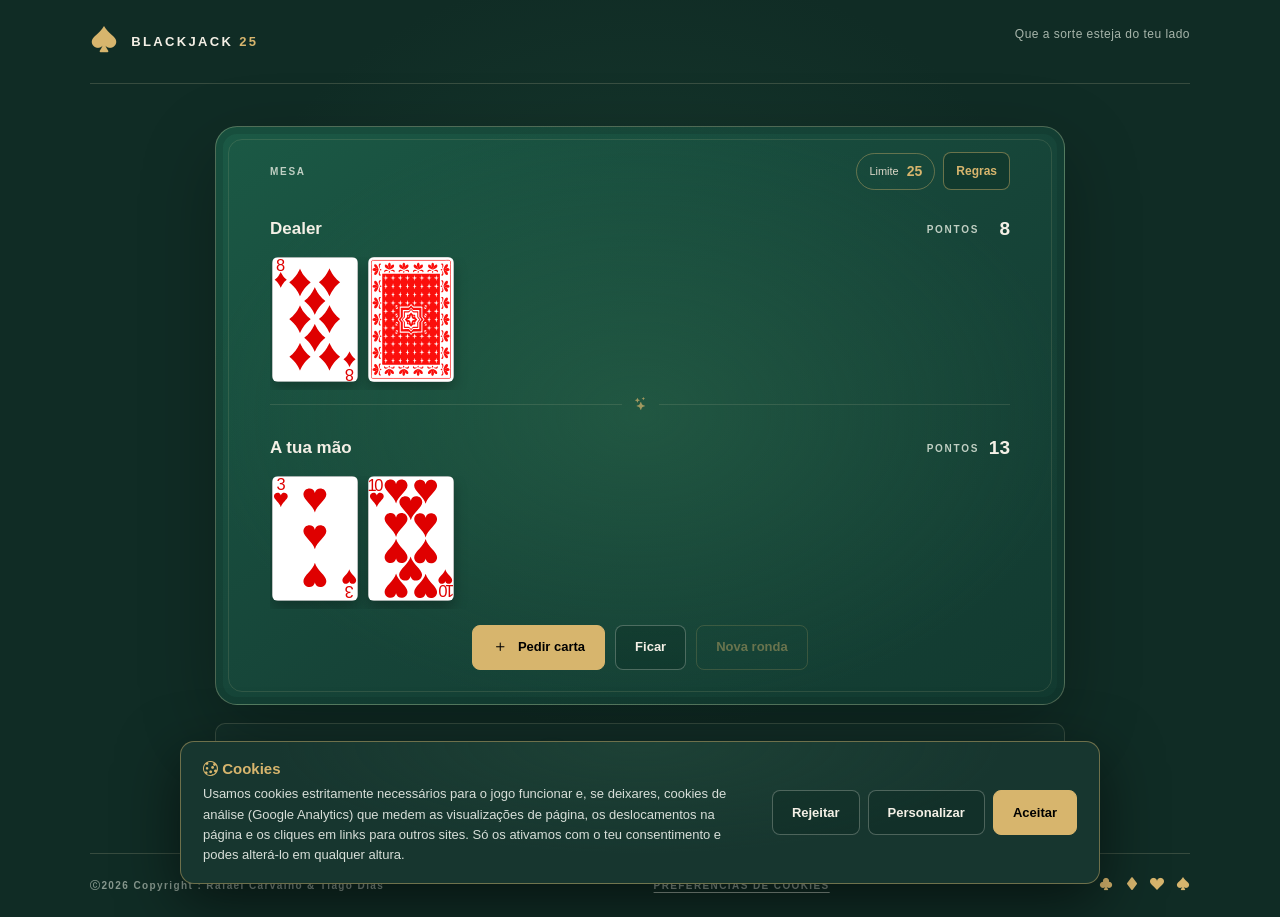
==== index.html @ df79b975 "Integrate Google Analytics tracking script Added Google Analytics tracking code to the header." ====
<!DOCTYPE html>
<html lang="pt-PT">

<head>
  <meta charset="UTF-8">
  <meta name="viewport" content="width=device-width, initial-scale=1.0">
  <meta http-equiv="X-UA-Compatible" content="ie=edge">
  <meta name="theme-color" content="#102c25">

  <link href="https://cdn.jsdelivr.net/npm/bootstrap@5.3.3/dist/css/bootstrap.min.css" rel="stylesheet"
    integrity="sha384-QWTKZyjpPEjISv5WaRU9OFeRpok6YctnYmDr5pNlyT2bRjXh0JMhjY6hW+ALEwIH" crossorigin="anonymous">

  <link rel="stylesheet" href="https://cdn.jsdelivr.net/npm/bootstrap-icons@1.11.3/font/bootstrap-icons.min.css">

  <link rel="stylesheet" href="css/blackjack_style.css">
  <title>Blackjack 25</title>
</head>

  <!-- Google tag (gtag.js) -->
<script async src="https://www.googletagmanager.com/gtag/js?id=G-L1VEZ0MMYW"></script>
<script>
  window.dataLayer = window.dataLayer || [];
  function gtag(){dataLayer.push(arguments);}
  gtag('js', new Date());

  gtag('config', 'G-L1VEZ0MMYW');
</script>

<body>
  <!-- Header section containing the game title -->
  <header class="site-header">
    <a class="brand" href="#" aria-label="Blackjack 25, início">
      <span class="brand-mark" aria-hidden="true"><i class="bi bi-suit-spade-fill"></i></span>
      <span>BLACKJACK <strong>25</strong></span>
    </a>
    <p class="header-note">Que a sorte esteja do teu lado</p> 
  </header>

  <main class="page-shell">
    <section class="game-table" id="game" aria-label="Mesa de jogo">
      <div class="table-heading">
        <span class="table-kicker">MESA</span>
        <div class="table-tools">
          <span class="rule-chip">Limite <strong>25</strong></span>
          <button class="rules-trigger" id="rules-button" type="button" data-bs-toggle="modal"
            data-bs-target="#rules-dialog">
            Regras
          </button>
        </div>
      </div>

      <section class="hand" aria-labelledby="dealer-heading">
        <div class="hand-heading">
          <div class="d-flex align-items-baseline gap-2">
            <h2 id="dealer-heading">Dealer</h2>
            <span class="result-tag" id="dealer-result"></span>
          </div>
          <span class="score"><span class="score-label">PONTOS</span><strong id="dealer-score">-</strong></span>
        </div>
        <div class="card-row" id="dealer" aria-label="Cartas do dealer"></div>
      </section>

      <div class="table-divider" aria-hidden="true"><span><i class="bi bi-stars"></i></span></div>

      <section class="hand player-hand" aria-labelledby="player-heading">
        <div class="hand-heading">
          <div class="d-flex align-items-baseline gap-2">
            <h2 id="player-heading">A tua mão</h2>
            <span class="result-tag" id="player-result"></span>
          </div>
          <span class="score"><span class="score-label">PONTOS</span><strong id="player-score">-</strong></span>
        </div>
        <div class="card-row" id="player" aria-label="As tuas cartas"></div>
      </section>

      <section class="controls" aria-label="Ações do jogo">
        <button class="btn button button-primary" id="card" type="button" onclick="playerNewCard()">
          <span aria-hidden="true"><i class="bi bi-plus"></i></span> Pedir carta
        </button>
        <button class="btn button button-secondary" id="stand" type="button" onclick="dealerFinish()">Ficar</button>
        <button class="btn button button-new" id="new_game" type="button" onclick="newGame()" disabled>Nova ronda</button>
      </section>
    </section>

    <section class="status-panel" aria-live="polite" aria-atomic="true">
      <span class="status-dot" aria-hidden="true"></span>
      <p id="game_status" class="game-status">A preparar a mesa...</p>
    </section>
    <p class="game-note">O dealer pára aos 21 pontos ou mais. Não ultrapasses os 25.</p>
  </main>


  <footer class="site-footer">
    <span><i class="bi bi-c-circle"></i>2026 Copyright : Rafael Carvalho & Tiago Dias</span>
    <button class="cookie-link" id="cookie-open-preferences" type="button">Preferências de cookies</button>
    <span aria-hidden="true"><i class="bi bi-suit-club-fill"></i> &nbsp; <i class="bi bi-suit-diamond-fill"></i>
       &nbsp; <i class="bi bi-suit-heart-fill"></i> &nbsp; <i class="bi bi-suit-spade-fill"></i></span>
  </footer>

  <div class="modal fade" id="rules-dialog" tabindex="-1" aria-labelledby="rules-title" aria-hidden="true">
    <div class="modal-dialog modal-dialog-centered modal-dialog-scrollable">
      <div class="modal-content rules-dialog">
        <div class="modal-header rules-header">
          <div>
            <span class="table-kicker">GUIA DO JOGO</span>
            <h2 id="rules-title">Regras do Blackjack 25</h2>
          </div>
          <button class="rules-close" type="button" aria-label="Fechar regras" data-bs-dismiss="modal"><i
              class="bi bi-x"></i></button>
        </div>
 
        <div class="modal-body">
          <section class="rules-section" aria-labelledby="card-values-title">
            <h3 id="card-values-title">Quanto vale cada carta</h3>
            <dl class="card-values">
              <div><dt>Ás</dt><dd>11 pontos; passa a valer 1 se a mão ultrapassar 25.</dd></div>
              <div><dt>2 a 10</dt><dd>O valor indicado na carta.</dd></div>
              <div><dt>Valete, Dama e Rei</dt><dd>10 pontos cada.</dd></div>
            </dl>
          </section>
 
          <section class="rules-section" aria-labelledby="how-to-play-title">
            <h3 id="how-to-play-title">Como jogar</h3>
            <ol class="rules-list">
              <li>Recebes duas cartas. O dealer também recebe duas, mas uma fica escondida durante a tua vez.</li>
              <li>Escolhe <strong>Pedir carta</strong> para receber mais uma ou <strong>Ficar</strong> para passar a
                vez ao dealer.</li>
              <li>O dealer revela a carta escondida e joga automaticamente até ter pelo menos 21 pontos ou igualar a
                tua pontuação.</li>
            </ol>
          </section>
 
          <section class="rules-section" aria-labelledby="winning-title">
            <h3 id="winning-title">Como se ganha</h3>
            <ul class="rules-list">
              <li>O objetivo é fazer mais pontos do que o dealer, sem ultrapassar 25.</li>
              <li>Se ultrapassares 25, perdes imediatamente. Se o dealer ultrapassar 25, ganhas.</li>
              <li>Se fizeres exatamente 25 pontos, ganhas imediatamente.</li>
              <li>Se o dealer fizer mais pontos do que tu, o dealer ganha. Se fizer os mesmos pontos, é empate.</li>
            </ul>
          </section>
 
          <p class="rules-note">Cada ronda usa um baralho baralhado de 52 cartas. Escolhe “Nova ronda” para começar de
            novo.</p>
        </div>
      </div>
    </div>
  </div>
 
  <!-- Cookie banner: shown until the visitor chooses. Analytics only loads after acceptance. -->
  <div class="cookie-banner" id="cookie-banner" role="dialog" aria-labelledby="cookie-title"
    aria-describedby="cookie-text" hidden>
    <div class="cookie-banner-body">
      <h2 id="cookie-title"><i class="bi bi-cookie" aria-hidden="true"></i> Cookies</h2>
      <p id="cookie-text">
        Usamos cookies estritamente necessários para o jogo funcionar e, se deixares, cookies de análise
        (Google Analytics) que medem as visualizações de página, os deslocamentos na página e os cliques em
        links para outros sites. Só os ativamos com o teu consentimento e podes alterá-lo em qualquer altura.
      </p>
    </div>
    <div class="cookie-actions">
      <button class="btn button button-secondary" id="cookie-reject" type="button">Rejeitar</button>
      <button class="btn button button-secondary" id="cookie-customize" type="button">Personalizar</button>
      <button class="btn button button-primary" id="cookie-accept" type="button">Aceitar</button>
    </div>
  </div>
 
  <!-- Cookie preferences (Bootstrap modal) -->
  <div class="modal fade" id="cookie-preferences" tabindex="-1" aria-labelledby="cookie-preferences-title"
    aria-hidden="true">
    <div class="modal-dialog modal-dialog-centered modal-dialog-scrollable">
      <div class="modal-content rules-dialog">
        <div class="modal-header rules-header">
          <div>
            <span class="table-kicker">PRIVACIDADE</span>
            <h2 id="cookie-preferences-title">Preferências de cookies</h2>
          </div>
          <button class="rules-close" type="button" aria-label="Fechar preferências" data-bs-dismiss="modal"><i
              class="bi bi-x"></i></button>
        </div>
 
        <div class="modal-body">
          <div class="cookie-option">
            <div>
              <h3 id="cookie-necessary-title">Estritamente necessários</h3>
              <p>Guardam a tua escolha sobre cookies e permitem que o jogo funcione. Não podem ser desativados e não
                recolhem dados pessoais.</p>
            </div>
            <div class="form-check form-switch">
              <input class="form-check-input" type="checkbox" role="switch" checked disabled
                aria-labelledby="cookie-necessary-title">
            </div>
          </div>
 
          <div class="cookie-option">
            <div>
              <h3 id="cookie-analytics-title">Análise (Google Analytics)</h3>
              <p>Medem de forma agregada como o site é utilizado, para o melhorarmos. Registam:</p>
              <ul class="cookie-list">
                <li><strong>Visualizações de página:</strong> sempre que uma página é carregada.</li>
                <li><strong>Deslocamentos:</strong> quando chegas à parte inferior de uma página.</li>
                <li><strong>Cliques de saída:</strong> quando clicas num link que leva para outro site.</li>
              </ul>
              <p>Cookies: <code>_ga</code> e <code>_ga_*</code> (até 2 anos). Os dados são tratados pela Google.</p>
            </div>
            <div class="form-check form-switch">
              <input class="form-check-input" type="checkbox" role="switch" id="cookie-analytics"
                aria-labelledby="cookie-analytics-title">
            </div>
          </div>
 
          <div class="cookie-modal-actions">
            <button class="btn button button-secondary" id="cookie-save" type="button">Guardar escolha</button>
            <button class="btn button button-primary" id="cookie-accept-all" type="button">Aceitar todos</button>
          </div>
 
          <p class="rules-note">Podes mudar a tua escolha em qualquer altura em “Preferências de cookies”, no fim da
            página.</p>
        </div>
      </div>
    </div>
  </div>

  <script src="https://cdn.jsdelivr.net/npm/bootstrap@5.3.3/dist/js/bootstrap.bundle.min.js"
    integrity="sha384-YvpcrYf0tY3lHB60NNkmXc5s9fDVZLESaAA55NDzOxhy9GkcIdslK1eN7N6jIeHz"
    crossorigin="anonymous"></script>

  <script src="js/blackjack_object.js"></script>
  <script src="js/blackjack_manager.js"></script>
  <script src="js/cookie_consent.js"></script>
  <script>
    window.addEventListener('DOMContentLoaded', newGame);
  </script>
</body>
</html>
---- css/blackjack_style.css ----
:root {
  color-scheme: dark;
  --ink: #f4f0e6;
  --muted: #a7b5ab;
  --felt: #164438;
  --felt-deep: #102c25;
  --gold: #d7b56d;
  --line: rgb(234 222 185 / 18%);
  --panel: #17362f;
}

* {
  box-sizing: border-box;
}

body {
  min-width: 320px;
  min-height: 100vh;
  margin: 0;
  color: var(--ink);
  background:
    radial-gradient(ellipse at 50% 38%, rgb(43 91 69 / 30%), transparent 48%),
    var(--felt-deep);
  font-family: "Segoe UI", Arial, sans-serif;
}

button {
  font: inherit;
}

.site-header,
.site-footer {
  display: flex;
  align-items: center;
  justify-content: space-between;
  width: min(100% - 48px, 1100px);
  margin: 0 auto;
}

.site-header {
  min-height: 84px;
  border-bottom: 1px solid var(--line);
}

.brand {
  display: inline-flex;
  align-items: center;
  gap: 11px;
  color: var(--ink);
  font-size: 13px;
  font-weight: 700;
  letter-spacing: .18em;
  text-decoration: none;
}

.brand strong {
  color: var(--gold);
}

.brand-mark {
  color: var(--gold);
  font-size: 28px;
}

.header-note,
.game-note {
  color: var(--muted);
  font-size: 12px;
  letter-spacing: .04em;
}

.page-shell {
  width: min(100% - 32px, 850px);
  margin: 42px auto 36px;
}

.game-table {
  position: relative;
  overflow: hidden;
  padding: 25px clamp(20px, 5vw, 54px) 34px;
  border: 1px solid rgb(228 214 169 / 28%);
  border-radius: 22px;
  background:
    radial-gradient(ellipse at center, rgb(44 105 75 / 48%), transparent 73%),
    linear-gradient(145deg, #1b5945, var(--felt) 54%, #123a30);
  box-shadow: 0 25px 75px rgb(0 0 0 / 28%), inset 0 0 0 7px rgb(9 34 28 / 17%);
}

.game-table::before {
  position: absolute;
  inset: 12px;
  border: 1px solid rgb(229 211 160 / 13%);
  border-radius: 14px;
  content: "";
  pointer-events: none;
}

.table-heading,
.hand-heading,
.controls,
.score {
  display: flex;
  align-items: center;
}

.table-heading {
  position: relative;
  justify-content: space-between;
  margin-bottom: 25px;
}

.table-tools {
  display: flex;
  align-items: center;
  gap: 8px;
}

.rules-trigger,
.rules-close {
  display: inline-flex;
  min-height: 38px;
  align-items: center;
  justify-content: center;
  border: 1px solid rgb(215 181 109 / 45%);
  border-radius: 8px;
  color: var(--gold);
  background: rgb(7 34 26 / 30%);
  cursor: pointer;
  font: inherit;
  font-size: 12px;
  font-weight: 650;
  transition: background-color 150ms ease, border-color 150ms ease;
}

.rules-trigger {
  padding: 0 12px;
}

.rules-trigger:hover,
.rules-close:hover {
  border-color: var(--gold);
  background: rgb(7 34 26 / 65%);
}

.rules-trigger:focus-visible,
.rules-close:focus-visible {
  outline: 3px solid #f2d895;
  outline-offset: 3px;
}

.modal {
  --bs-modal-width: 540px;
}

.modal-backdrop {
  --bs-backdrop-bg: rgb(3 13 10);
  --bs-backdrop-opacity: .76;
}

.modal-content.rules-dialog {
  border: 1px solid rgb(215 181 109 / 45%);
  border-radius: 16px;
  color: var(--ink);
  background:
    radial-gradient(ellipse at 50% 0, rgb(43 91 69 / 30%), transparent 56%),
    #17362f;
  box-shadow: 0 24px 80px rgb(0 0 0 / 55%);
}

.rules-dialog .rules-header {
  align-items: flex-start;
  justify-content: space-between;
  gap: 16px;
  padding: clamp(20px, 5vw, 30px) clamp(20px, 5vw, 30px) 17px;
  border-bottom: 1px solid var(--line);
}
 
.rules-dialog .modal-body {
  padding: 0 clamp(20px, 5vw, 30px) clamp(20px, 5vw, 30px);
}

.rules-header h2 {
  margin: 8px 0 0;
  font-size: clamp(20px, 5vw, 25px);
}

.rules-close {
  width: 40px;
  height: 40px;
  flex: 0 0 40px;
  padding: 0;
  font-size: 27px;
  line-height: 1;
}

.rules-section {
  margin-top: 21px;
}

.rules-section h3 {
  margin: 0 0 10px;
  color: var(--gold);
  font-size: 14px;
}

.card-values {
  display: grid;
  gap: 8px;
  margin: 0;
}

.card-values div {
  display: grid;
  grid-template-columns: minmax(105px, .75fr) 1.7fr;
  gap: 12px;
  padding: 10px 12px;
  border: 1px solid var(--line);
  border-radius: 8px;
  background: rgb(7 34 26 / 25%);
}

.card-values dt {
  font-weight: 650;
}

.card-values dd {
  margin: 0;
  color: #c4d0c8;
  font-size: 13px;
  line-height: 1.5;
}

.rules-list {
  display: grid;
  gap: 8px;
  margin: 0;
  padding-left: 22px;
  color: #d7ded8;
  font-size: 13px;
  line-height: 1.55;
}

.rules-list strong {
  color: var(--ink);
}

.rules-note {
  margin: 20px 0 0;
  padding-top: 14px;
  border-top: 1px solid var(--line);
  color: var(--muted);
  font-size: 12px;
  line-height: 1.5;
}

.table-kicker,
.score-label {
  color: #c0cfc3;
  font-size: 10px;
  font-weight: 700;
  letter-spacing: .17em;
}

.rule-chip {
  display: inline-flex;
  align-items: center;
  gap: 8px;
  padding: 7px 12px;
  border: 1px solid rgb(215 181 109 / 40%);
  border-radius: 99px;
  color: #ded9c9;
  font-size: 11px;
}

.rule-chip strong {
  color: var(--gold);
  font-size: 14px;
}

.hand {
  position: relative;
  min-height: 174px;
}

.hand-heading {
  justify-content: space-between;
  margin-bottom: 13px;
}

.hand h2 {
  margin: 0;
  font-size: 17px;
  font-weight: 600;
}

.result-tag {
  line-height: 1.2;
  font-size: 11px;
  font-weight: 700;
  letter-spacing: .12em;
  text-transform: uppercase;
}
 
.result-tag:empty {
  display: none;
}

.score {
  gap: 9px;
  min-width: 90px;
  justify-content: flex-end;
  color: var(--gold);
}

.score strong {
  min-width: 22px;
  color: var(--ink);
  font-size: 19px;
  font-weight: 650;
  text-align: right;
}

.card-row {
  display: flex;
  min-height: 112px;
  flex-wrap: wrap;
  align-items: flex-start;
  gap: 10px;
  overflow-x: auto;
  padding: 0 2px 8px;
}

.playing-card {
  display: block;
  flex: 0 0 auto;
  width: clamp(65px, 10vw, 86px);
  height: auto;
  border-radius: 6px;
  box-shadow: 0 7px 14px rgb(0 0 0 / 26%);
  animation: deal-in 480ms cubic-bezier(.2, .75, .3, .1) both;
}

.card-flip {
  position: relative;
  perspective: 700px;;
}

.card-inner {
  position: relative;
  width: 100%;
  transform-style: preserve-3d;
  transition: transform 600ms cubic-bezier(.3, .6, .3, 1);
}
 
.card-flip.is-flipped .card-inner {
  transform: rotateY(180deg);
}
 
.card-face {
  display: block;
  width: 100%;
  height: auto;
  border-radius: 6px;
  backface-visibility: hidden;
  -webkit-backface-visibility: hidden;
}
 
.card-front {
  position: absolute;
  inset: 0;
  transform: rotateY(180deg);
}

.table-divider {
  display: flex;
  align-items: center;
  gap: 12px;
  margin: 5px 0 20px;
  color: var(--gold);
  opacity: .7;
}

.table-divider::before,
.table-divider::after {
  height: 1px;
  flex: 1;
  background: var(--line);
  content: "";
}

.table-divider span {
  font-size: 13px;
}

.player-hand {
  min-height: 167px;
}

.controls {
  position: relative;
  flex-wrap: wrap;
  justify-content: center;
  gap: 10px;
  margin-top: 16px;
}

.button {
  --bs-btn-padding-x: 19px;
  --bs-btn-padding-y: 0;
  --bs-btn-font-size: 13px;
  --bs-btn-font-weight: 650;
  --bs-btn-border-radius: 8px;
  --bs-btn-disabled-opacity: .43;
  min-height: 45px;
  transition: transform 150ms ease, background-color 150ms ease, border-color 150ms ease;
}

.button:not(:disabled):hover {
  transform: translateY(-2px);
}

.button:focus-visible {
  outline: 3px solid #f2d895;
  outline-offset: 3px;
}

.button-primary {
  --bs-btn-color: black;
  --bs-btn-bg: var(--gold);
  --bs-btn-border-color: var(--gold);
  --bs-btn-hover-color: black;
  --bs-btn-hover-bg: var(--gold);
  --bs-btn-hover-border-color: var(--gold);
  --bs-btn-active-color: black;
  --bs-btn-active-bg: var(--gold);
  --bs-btn-active-border-color: var(--gold);
  --bs-btn-disabled-color: black;
  --bs-btn-disabled-bg: var(--gold);
  --bs-btn-disabled-border-color: var(--gold);
}

.button-primary span {
  margin-right: 5px;
  font-size: 17px;
  vertical-align: -1px;
}

.button-secondary {
  --bs-btn-color: var(--ink);
  --bs-btn-bg: rgb(7 34 26 / 25%);
  --bs-btn-border-color: rgb(235 240 230 / 27%);
  --bs-btn-hover-color: var(--ink);
  --bs-btn-hover-bg: rgb(7 34 26 / 45%);
  --bs-btn-hover-border-color: rgb(235 240 230 / 65%);
  --bs-btn-active-color: var(--ink);
  --bs-btn-active-bg: rgb(7 34 26 / 45%);
  --bs-btn-active-border-color: rgb(235 240 230 / 65%);
  --bs-btn-disabled-color: var(--ink);
  --bs-btn-disabled-bg: rgb(7 34 26 / 25%);
  --bs-btn-disabled-border-color: rgb(235 240 230 / 27%);
}

.button-new {
  --bs-btn-color: var(--gold);
  --bs-btn-bg: transparent;
  --bs-btn-border-color: rgb(215 181 109 / 45%);
  --bs-btn-hover-color: var(--gold);
  --bs-btn-hover-bg: rgb(215 181 109 / 12%);
  --bs-btn-hover-border-color: var(--gold);
  --bs-btn-active-color: var(--gold);
  --bs-btn-active-bg: rgb(215 181 109 / 12%);
  --bs-btn-active-border-color: var(--gold);
  --bs-btn-disabled-color: var(--gold);
  --bs-btn-disabled-bg: transparent;
  --bs-btn-disabled-border-color: rgb(215 181 109 / 45%);
}

.status-panel {
  display: flex;
  min-height: 62px;
  align-items: center;
  justify-content: center;
  gap: 11px;
  margin-top: 18px;
  padding: 13px 18px;
  border: 1px solid var(--line);
  border-radius: 10px;
  background: rgb(23 54 47 / 65%);
}

.status-dot {
  width: 8px;
  height: 8px;
  flex: 0 0 8px;
  border-radius: 50%;
  background: var(--gold);
  box-shadow: 0 0 12px rgb(215 181 109 / 55%);
}

.game-status {
  margin: 0;
  color: #e8e6dc;
  font-size: 13px;
  text-align: center;
}

.result-win {
  color: #a8e0b3;
}

.result-loss {
  color: #f0a19a;
}

.result-draw {
  color: #f0d895;
}

.game-note {
  margin: 14px 0 0;
  text-align: center;
}

.site-footer {
  min-height: 64px;
  border-top: 1px solid var(--line);
  color: #87988e;
  font-size: 10px;
  font-weight: 700;
  letter-spacing: .14em;
}

.site-footer span:last-child {
  color: var(--gold);
  font-size: 14px;
  letter-spacing: normal;
}

.cookie-banner {
  position: fixed;
  right: 16px;
  bottom: 16px;
  left: 16px;
  z-index: 1050;
  display: flex;
  max-width: 920px;
  align-items: center;
  justify-content: space-between;
  gap: 20px;
  margin: 0 auto;
  padding: 18px 22px;
  border: 1px solid rgb(215 181 109 / 45%);
  border-radius: 14px;
  color: var(--ink);
  background:
    radial-gradient(ellipse at 50% 0, rgb(43 91 69 / 30%), transparent 56%),
    #17362f;
  box-shadow: 0 18px 60px rgb(0 0 0 / 55%);
  animation: cookie-in 320ms ease-out both;
}
 
.cookie-banner[hidden] {
  display: none;
}

.cookie-content {
  flex: 1;
}
 
.cookie-content h2 {
  display: flex;
  align-items: center;
  gap: 8px;
  margin: 0 0 6px;
  color: var(--gold);
  font-size: 14px;
  font-weight: 650;
}
 
.cookie-content p {
  margin: 0;
  color: #d7ded8;
  font-size: 12px;
  line-height: 1.55;
}
 
.cookie-actions {
  flex: 0 0 auto;
}

@media (max-width: 560px) {
  .cookie-banner {
    right: 10px;
    bottom: 10px;
    left: 10px;
    flex-direction: column;
    align-items: stretch;
    gap: 12px;
    padding: 14px;
  }
}
 
/* Cookie banner (fixed at the bottom, does not block the game) */
.cookie-banner {
  position: fixed;
  right: 16px;
  bottom: 16px;
  left: 16px;
  z-index: 1050;
  display: flex;
  max-width: 920px;
  align-items: center;
  justify-content: space-between;
  gap: 20px;
  margin: 0 auto;
  padding: 18px 22px;
  border: 1px solid rgb(215 181 109 / 45%);
  border-radius: 14px;
  color: var(--ink);
  background:
    radial-gradient(ellipse at 50% 0, rgb(43 91 69 / 30%), transparent 56%),
    #17362f;
  box-shadow: 0 18px 60px rgb(0 0 0 / 55%);
  animation: cookie-in 320ms ease-out both;
}
 
.cookie-banner[hidden] {
  display: none;
}
 
.cookie-banner h2 {
  margin: 0 0 6px;
  color: var(--gold);
  font-size: 15px;
  font-weight: 650;
}
 
.cookie-banner p {
  margin: 0;
  color: #d7ded8;
  font-size: 13px;
  line-height: 1.55;
}
 
.cookie-actions,
.cookie-modal-actions {
  display: flex;
  flex: 0 0 auto;
  gap: 8px;
}
 
.cookie-modal-actions {
  justify-content: flex-end;
  margin-top: 22px;
}
 
.cookie-option {
  display: flex;
  align-items: flex-start;
  justify-content: space-between;
  gap: 18px;
  margin-top: 18px;
  padding: 14px 16px;
  border: 1px solid var(--line);
  border-radius: 10px;
  background: rgb(7 34 26 / 25%);
}
 
.cookie-option h3 {
  margin: 0 0 6px;
  color: var(--gold);
  font-size: 14px;
}
 
.cookie-option p {
  margin: 0;
  color: #c4d0c8;
  font-size: 13px;
  line-height: 1.5;
}
 
.cookie-list {
  display: grid;
  gap: 4px;
  margin: 8px 0;
  padding-left: 20px;
  color: #c4d0c8;
  font-size: 13px;
  line-height: 1.5;
}
 
.cookie-list strong {
  color: var(--ink);
}
 
.cookie-option code {
  color: var(--ink);
  font-size: 12px;
}
 
.cookie-option .form-check-input {
  width: 2.6em;
  height: 1.4em;
  margin: 0;
  cursor: pointer;
}
 
.cookie-option .form-check-input:checked {
  border-color: var(--gold);
  background-color: var(--gold);
}
 
.cookie-option .form-check-input:disabled {
  cursor: not-allowed;
}
 
.cookie-option .form-check-input:focus {
  border-color: var(--gold);
  box-shadow: 0 0 0 .2rem rgb(215 181 109 / 30%);
}
 
.cookie-link {
  padding: 0;
  border: 0;
  color: #87988e;
  background: none;
  cursor: pointer;
  font-size: 10px;
  font-weight: 700;
  letter-spacing: .14em;
  text-decoration: underline;
  text-underline-offset: 3px;
  text-transform: uppercase;
}
 
.cookie-link:hover,
.cookie-link:focus-visible {
  color: var(--gold);
}
 
@keyframes cookie-in {
  from {
    opacity: 0;
    transform: translateY(24px);
  }
 
  to {
    opacity: 1;
    transform: translateY(0);
  }
}

@keyframes deal-in {
  from {
    opacity: 0;
    transform: translateY(-190px) rotate(-8deg) scale(.92);
  }

  35% {
    opacity: 1;
  }

  to {
    opacity: 1;
    transform: translateY(0) rotate(0) scale(1);
  }
}

@media (max-width: 560px) {
  body {
    padding-right: env(safe-area-inset-right);
    padding-left: env(safe-area-inset-left);
  }

  .site-header,
  .site-footer {
    width: calc(100% - 24px);
  }

  .site-header {
    gap: 8px;
    min-height: 68px;
  }

  .brand {
    gap: 7px;
    font-size: 11px;
    letter-spacing: .12em;
  }

  .brand-mark {
    font-size: 24px;
  }

  .header-note {
    margin: 0;
    font-size: 10px;
    text-align: right;
  }

  .page-shell {
    width: calc(100% - 20px);
    margin: 18px auto 24px;
  }

  .game-table {
    padding: 19px 14px 22px;
    border-radius: 16px;
  }

  .game-table::before {
    inset: 8px;
  }

  .hand {
    min-height: 136px;
  }

  .player-hand {
    min-height: 130px;
  }

  .card-row {
    gap: 7px;
    min-height: 92px;
    padding: 0 2px 8px;
  }

  .playing-card {
    width: clamp(52px, 16vw, 72px);
  }

  .controls {
    display: grid;
    grid-template-columns: 1fr 1fr;
    gap: 8px;
    margin-top: 10px;
  }

  .button {
    --bs-btn-padding-x: 8px;
    min-height: 48px;
  }

  .button-new {
    grid-column: 1 / -1;
  }

  .site-footer {
    flex-wrap: wrap;
    justify-content: center;
    gap: 6px 16px;
    padding: 10px 0;
  }
 
  .cookie-banner {
    right: 10px;
    bottom: 10px;
    left: 10px;
    flex-direction: column;
    align-items: stretch;
    gap: 14px;
    padding: 16px;
  }
 
  .cookie-actions {
    display: grid;
    grid-template-columns: 1fr 1fr;
  }
 
  /* "Rejeitar" and "Aceitar" side by side with the same weight; "Personalizar" below */
  .cookie-actions #cookie-customize {
    grid-column: 1 / -1;
    order: 1;
  }
 
  .cookie-modal-actions {
    flex-direction: column-reverse;
  }
 
  .cookie-option {
    padding: 12px;
  }

  .status-panel {
    min-height: 58px;
    gap: 9px;
    padding: 11px 13px;
  }

  .game-status {
    font-size: 12px;
    line-height: 1.45;
  }

  .game-note {
    padding: 0 8px;
    font-size: 11px;
    line-height: 1.5;
  }
}

@media (max-width: 380px) {
  .table-tools {
    gap: 6px;
  }

  .rules-trigger {
    min-height: 36px;
    padding: 0 9px;
  }

  .header-note {
    max-width: 92px;
    font-size: 9px;
    line-height: 1.35;
  }

  .game-table {
    padding-right: 11px;
    padding-left: 11px;
  }

  .hand h2 {
    font-size: 15px;
  }

  .score {
    gap: 6px;
    min-width: 82px;
  }

  .score-label {
    font-size: 9px;
  }

  .card-values div {
    grid-template-columns: 1fr;
    gap: 3px;
  }
}

@media (max-height: 500px) and (orientation: landscape) {
  .site-header {
    min-height: 52px;
  }

  .page-shell {
    margin-top: 12px;
    margin-bottom: 16px;
  }

  .game-table {
    padding-top: 14px;
    padding-bottom: 16px;
  }

  .table-heading {
    margin-bottom: 12px;
  }

  .hand,
  .player-hand {
    min-height: 104px;
  }

  .card-row {
    min-height: 78px;
  }

  .playing-card {
    width: 54px;
  }

  .table-divider {
    margin: 0 0 10px;
  }

  .controls {
    margin-top: 4px;
  }

  .site-footer {
    min-height: 46px;
  }
}

@media (prefers-reduced-motion: reduce) {
  *,
  *::before,
  *::after {
    animation-duration: .01ms !important;
    animation-iteration-count: 1 !important;
    scroll-behavior: auto !important;
    transition-duration: .01ms !important;
  }
}
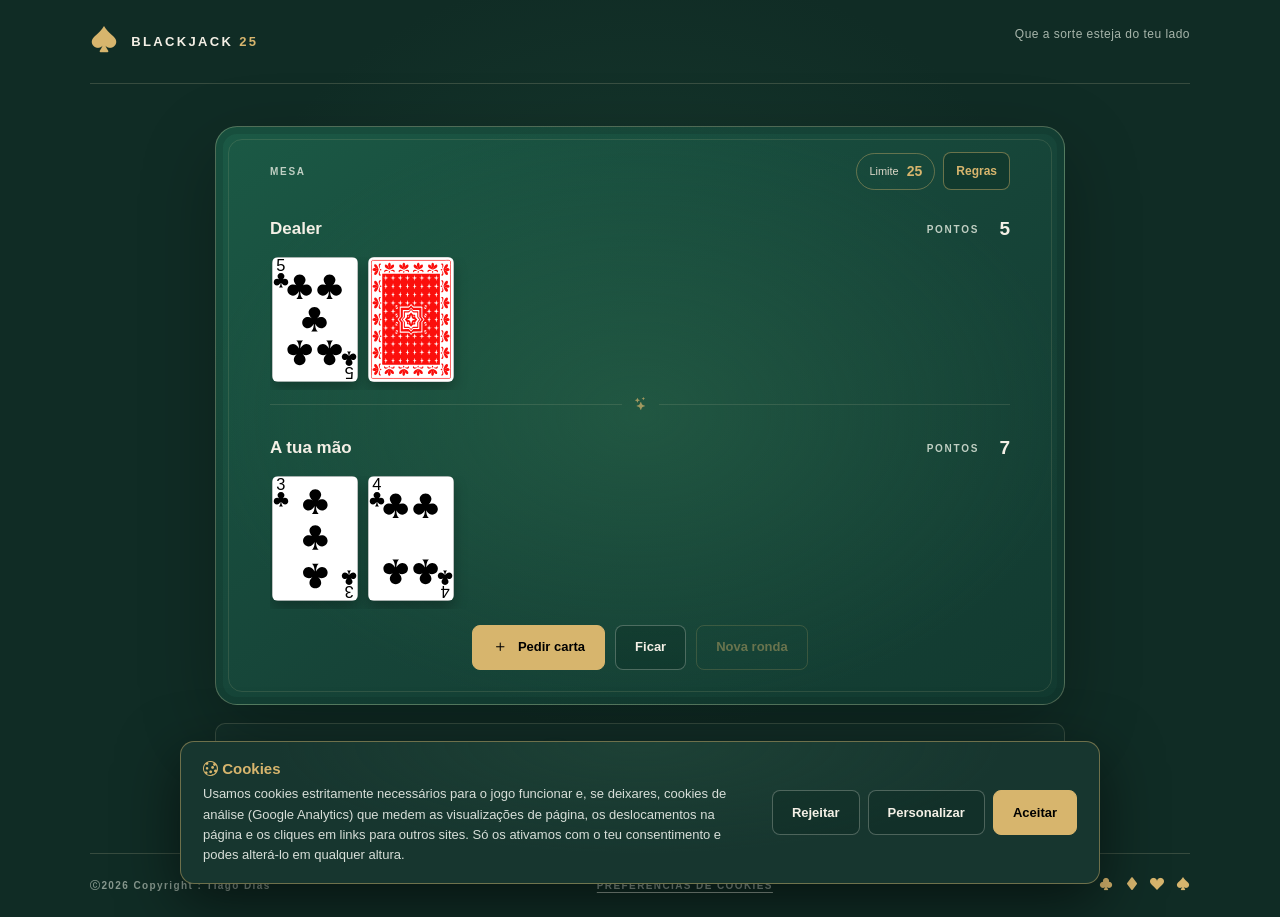
==== commit a4da29e2: "Update footer" ====
--- a/index.html
+++ b/index.html
@@ -91,7 +91,7 @@
 
 
   <footer class="site-footer">
-    <span><i class="bi bi-c-circle"></i>2026 Copyright : Rafael Carvalho & Tiago Dias</span>
+    <span><i class="bi bi-c-circle"></i>2026 Copyright : Tiago Dias</span>
     <button class="cookie-link" id="cookie-open-preferences" type="button">Preferências de cookies</button>
     <span aria-hidden="true"><i class="bi bi-suit-club-fill"></i> &nbsp; <i class="bi bi-suit-diamond-fill"></i>
        &nbsp; <i class="bi bi-suit-heart-fill"></i> &nbsp; <i class="bi bi-suit-spade-fill"></i></span>
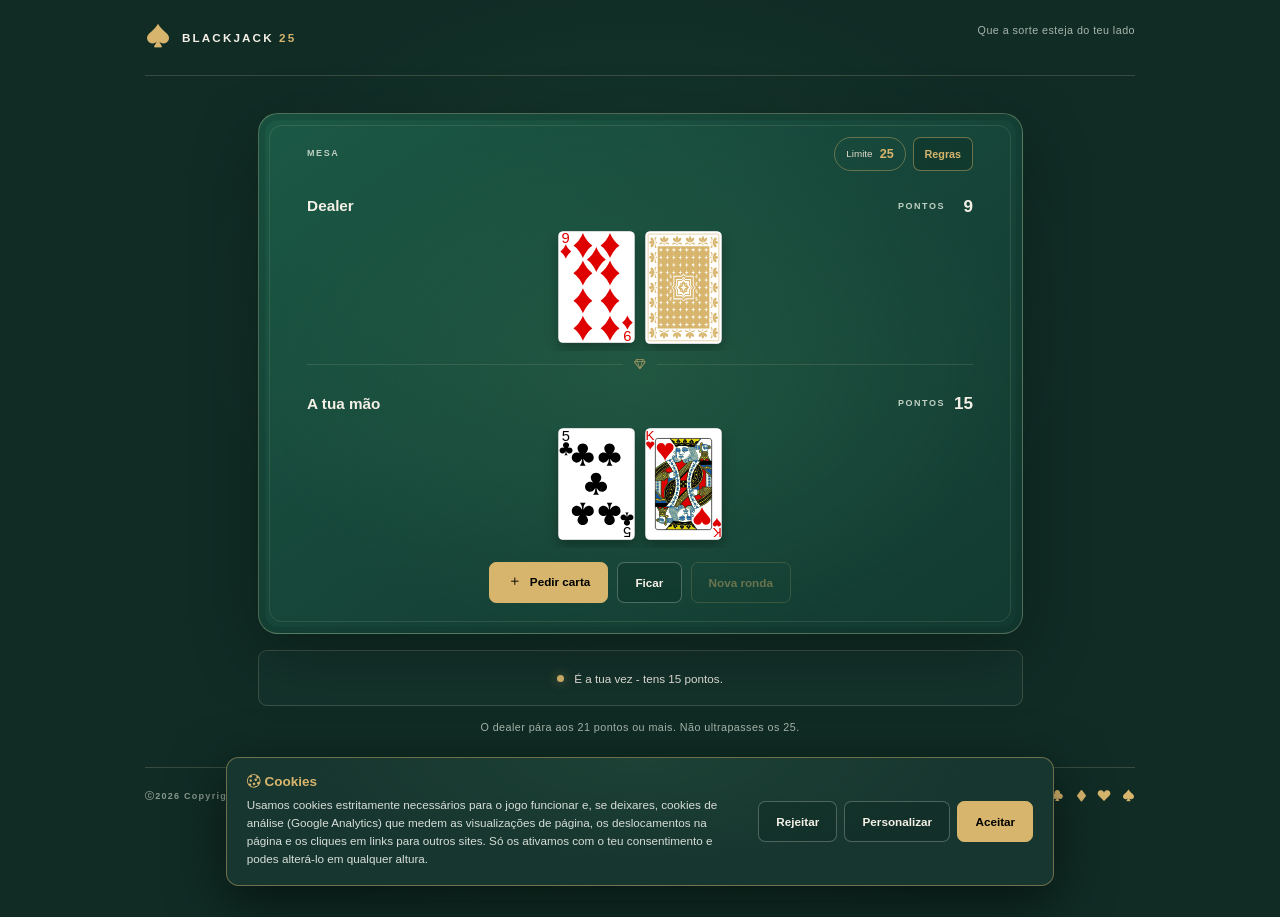
==== commit f99652b7: "changes in the back card and the table divider" ====
--- a/index.html
+++ b/index.html
@@ -14,9 +14,11 @@
 
   <link rel="stylesheet" href="css/blackjack_style.css">
   <title>Blackjack 25</title>
+
+  <link rel="icon" href="img/playing-cards-cores.ico" sizes="any">
 </head>
 
-  <!-- Google tag (gtag.js) -->
+<!-- Google tag (gtag.js) -->
 <script async src="https://www.googletagmanager.com/gtag/js?id=G-L1VEZ0MMYW"></script>
 <script>
   window.dataLayer = window.dataLayer || [];
@@ -60,7 +62,7 @@
         <div class="card-row" id="dealer" aria-label="Cartas do dealer"></div>
       </section>
 
-      <div class="table-divider" aria-hidden="true"><span><i class="bi bi-stars"></i></span></div>
+      <div class="table-divider" aria-hidden="true"><span><i class="bi bi-gem"></i></span></div>
 
       <section class="hand player-hand" aria-labelledby="player-heading">
         <div class="hand-heading">
--- a/css/blackjack_style.css
+++ b/css/blackjack_style.css
@@ -328,6 +328,7 @@
   gap: 10px;
   overflow-x: auto;
   padding: 0 2px 8px;
+  justify-content: center;
 }
 
 .playing-card {
@@ -985,6 +986,16 @@
   }
 }
 
+@media (min-width: 1020px) {
+  html {
+    zoom: 0.9;
+  }
+
+  .modal-backdrop {
+    zoom: 1.2;
+  }
+}
+
 @media (prefers-reduced-motion: reduce) {
   *,
   *::before,
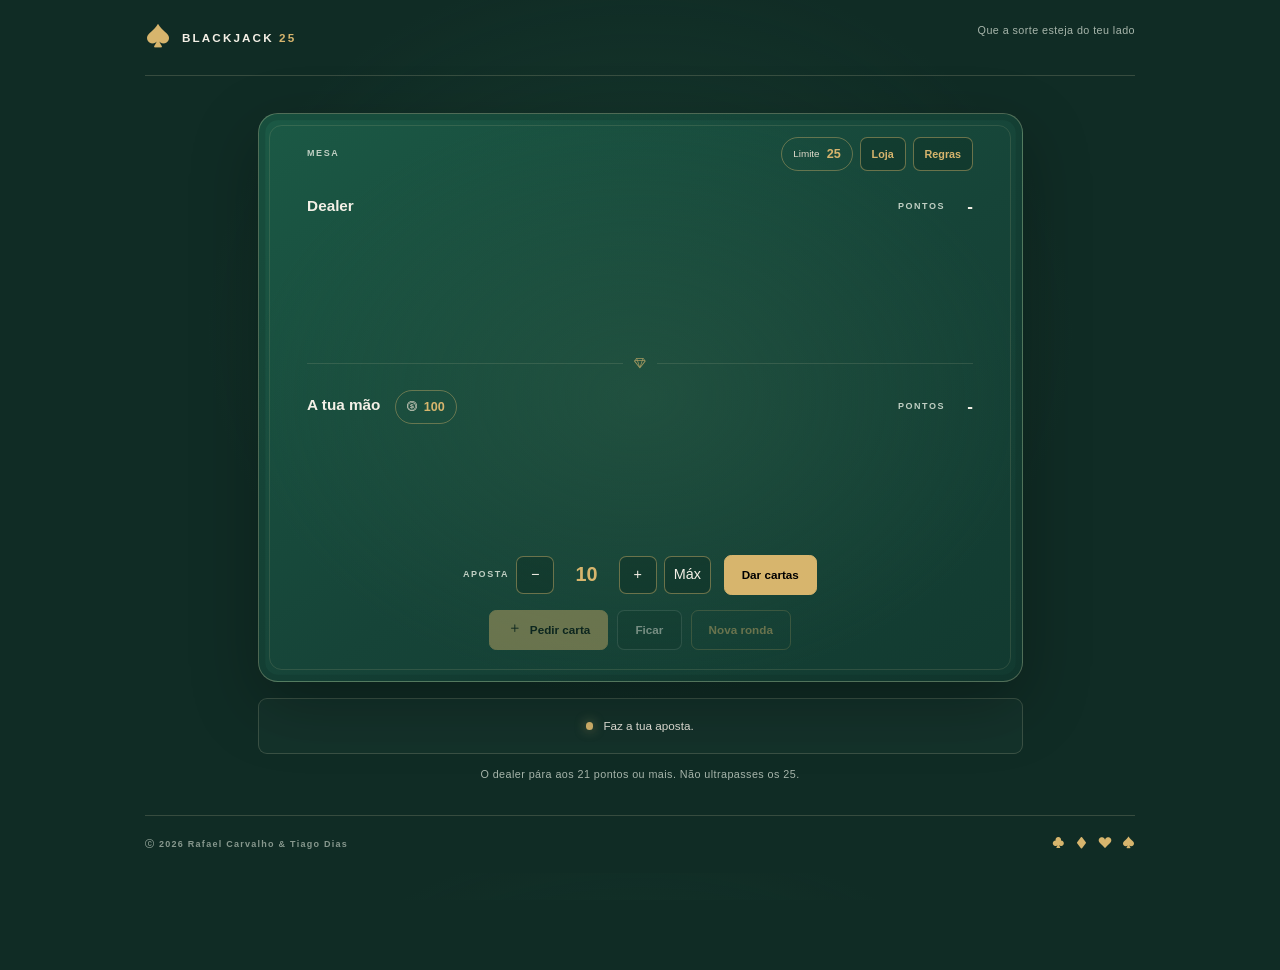
==== commit 9415b9b5: "Add files via upload" ====
--- a/index.html
+++ b/index.html
@@ -12,21 +12,14 @@
 
   <link rel="stylesheet" href="https://cdn.jsdelivr.net/npm/bootstrap-icons@1.11.3/font/bootstrap-icons.min.css">
 
+  <!-- Tipografia dos temas exclusivos -->
+  <link rel="preconnect" href="https://fonts.googleapis.com">
+  <link rel="preconnect" href="https://fonts.gstatic.com" crossorigin>
+  <link href="https://fonts.googleapis.com/css2?family=Cinzel:wght@600;700&family=Exo+2:wght@400;600;700&family=Fredoka:wght@400;500;600&family=Orbitron:wght@500;700&family=Press+Start+2P&family=VT323&display=swap" rel="stylesheet">
+
   <link rel="stylesheet" href="css/blackjack_style.css">
   <title>Blackjack 25</title>
-
-  <link rel="icon" href="img/playing-cards-cores.ico" sizes="any">
 </head>
-
-<!-- Google tag (gtag.js) -->
-<script async src="https://www.googletagmanager.com/gtag/js?id=G-L1VEZ0MMYW"></script>
-<script>
-  window.dataLayer = window.dataLayer || [];
-  function gtag(){dataLayer.push(arguments);}
-  gtag('js', new Date());
-
-  gtag('config', 'G-L1VEZ0MMYW');
-</script>
 
 <body>
   <!-- Header section containing the game title -->
@@ -43,7 +36,12 @@
       <div class="table-heading">
         <span class="table-kicker">MESA</span>
         <div class="table-tools">
+          
           <span class="rule-chip">Limite <strong>25</strong></span>
+          <button class="rules-trigger" id="shop-button" type="button" data-bs-toggle="modal"
+            data-bs-target="#shop-dialog">
+            Loja
+          </button>
           <button class="rules-trigger" id="rules-button" type="button" data-bs-toggle="modal"
             data-bs-target="#rules-dialog">
             Regras
@@ -66,13 +64,25 @@
 
       <section class="hand player-hand" aria-labelledby="player-heading">
         <div class="hand-heading">
-          <div class="d-flex align-items-baseline gap-2">
+          <div class="d-flex align-items-baseline gap-3">
             <h2 id="player-heading">A tua mão</h2>
+            <span class="rule-chip" aria-label="Fichas"><i class="bi bi-coin"></i> <strong id="chips">100</strong></span>
             <span class="result-tag" id="player-result"></span>
           </div>
           <span class="score"><span class="score-label">PONTOS</span><strong id="player-score">-</strong></span>
         </div>
         <div class="card-row" id="player" aria-label="As tuas cartas"></div>
+      </section>
+
+      <section class="bet-panel" id="bet-panel" aria-label="Aposta">
+        <div class="bet-controls">
+          <span class="score-label">APOSTA</span>
+          <button class="bet-step" type="button" aria-label="Diminuir aposta" onclick="changeBet(-10)">−</button>
+          <strong id="bet-amount">10</strong>
+          <button class="bet-step" type="button" aria-label="Aumentar aposta" onclick="changeBet(10)">+</button>
+          <button class="bet-step" type="button" onclick="changeBet('max')">Máx</button>
+        </div>
+        <button class="btn button button-primary" id="deal" type="button" onclick="startRound()">Dar cartas</button>
       </section>
 
       <section class="controls" aria-label="Ações do jogo">
@@ -93,8 +103,7 @@
 
 
   <footer class="site-footer">
-    <span><i class="bi bi-c-circle"></i>2026 Copyright : Tiago Dias</span>
-    <button class="cookie-link" id="cookie-open-preferences" type="button">Preferências de cookies</button>
+    <span><i class="bi bi-c-circle"></i> 2026 Rafael Carvalho & Tiago Dias</span>
     <span aria-hidden="true"><i class="bi bi-suit-club-fill"></i> &nbsp; <i class="bi bi-suit-diamond-fill"></i>
        &nbsp; <i class="bi bi-suit-heart-fill"></i> &nbsp; <i class="bi bi-suit-spade-fill"></i></span>
   </footer>
@@ -142,82 +151,38 @@
             </ul>
           </section>
  
+          <section class="rules-section" aria-labelledby="chips-title">
+            <h3 id="chips-title">Fichas e apostas</h3>
+            <ul class="rules-list">
+              <li>Começas com 100 fichas. Antes de cada ronda escolhes quanto apostar (mínimo 10).</li>
+              <li>Se ganhas, recebes o dobro da aposta. Se empatas, a aposta é devolvida. Se perdes, ficas sem ela.</li>
+              <li>Usa as fichas na <strong>Loja</strong> para desbloquear temas exclusivos: cada um muda o fundo, a mesa, as letras, as animações e até o verso das cartas.</li>
+              <li>Se ficares sem fichas, recebes 100 novas e manténs os temas desbloqueados.</li>
+            </ul>
+          </section>
+
           <p class="rules-note">Cada ronda usa um baralho baralhado de 52 cartas. Escolhe “Nova ronda” para começar de
             novo.</p>
         </div>
       </div>
     </div>
   </div>
- 
-  <!-- Cookie banner: shown until the visitor chooses. Analytics only loads after acceptance. -->
-  <div class="cookie-banner" id="cookie-banner" role="dialog" aria-labelledby="cookie-title"
-    aria-describedby="cookie-text" hidden>
-    <div class="cookie-banner-body">
-      <h2 id="cookie-title"><i class="bi bi-cookie" aria-hidden="true"></i> Cookies</h2>
-      <p id="cookie-text">
-        Usamos cookies estritamente necessários para o jogo funcionar e, se deixares, cookies de análise
-        (Google Analytics) que medem as visualizações de página, os deslocamentos na página e os cliques em
-        links para outros sites. Só os ativamos com o teu consentimento e podes alterá-lo em qualquer altura.
-      </p>
-    </div>
-    <div class="cookie-actions">
-      <button class="btn button button-secondary" id="cookie-reject" type="button">Rejeitar</button>
-      <button class="btn button button-secondary" id="cookie-customize" type="button">Personalizar</button>
-      <button class="btn button button-primary" id="cookie-accept" type="button">Aceitar</button>
-    </div>
-  </div>
- 
-  <!-- Cookie preferences (Bootstrap modal) -->
-  <div class="modal fade" id="cookie-preferences" tabindex="-1" aria-labelledby="cookie-preferences-title"
-    aria-hidden="true">
+
+  <div class="modal fade" id="shop-dialog" tabindex="-1" aria-labelledby="shop-title" aria-hidden="true">
     <div class="modal-dialog modal-dialog-centered modal-dialog-scrollable">
       <div class="modal-content rules-dialog">
         <div class="modal-header rules-header">
           <div>
-            <span class="table-kicker">PRIVACIDADE</span>
-            <h2 id="cookie-preferences-title">Preferências de cookies</h2>
-          </div>
-          <button class="rules-close" type="button" aria-label="Fechar preferências" data-bs-dismiss="modal"><i
+            <span class="table-kicker">PERSONALIZAÇÃO</span>
+            <h2 id="shop-title">Loja de temas</h2>
+          </div>
+          <button class="rules-close" type="button" aria-label="Fechar loja" data-bs-dismiss="modal"><i
               class="bi bi-x"></i></button>
         </div>
- 
+
         <div class="modal-body">
-          <div class="cookie-option">
-            <div>
-              <h3 id="cookie-necessary-title">Estritamente necessários</h3>
-              <p>Guardam a tua escolha sobre cookies e permitem que o jogo funcione. Não podem ser desativados e não
-                recolhem dados pessoais.</p>
-            </div>
-            <div class="form-check form-switch">
-              <input class="form-check-input" type="checkbox" role="switch" checked disabled
-                aria-labelledby="cookie-necessary-title">
-            </div>
-          </div>
- 
-          <div class="cookie-option">
-            <div>
-              <h3 id="cookie-analytics-title">Análise (Google Analytics)</h3>
-              <p>Medem de forma agregada como o site é utilizado, para o melhorarmos. Registam:</p>
-              <ul class="cookie-list">
-                <li><strong>Visualizações de página:</strong> sempre que uma página é carregada.</li>
-                <li><strong>Deslocamentos:</strong> quando chegas à parte inferior de uma página.</li>
-                <li><strong>Cliques de saída:</strong> quando clicas num link que leva para outro site.</li>
-              </ul>
-              <p>Cookies: <code>_ga</code> e <code>_ga_*</code> (até 2 anos). Os dados são tratados pela Google.</p>
-            </div>
-            <div class="form-check form-switch">
-              <input class="form-check-input" type="checkbox" role="switch" id="cookie-analytics"
-                aria-labelledby="cookie-analytics-title">
-            </div>
-          </div>
- 
-          <div class="cookie-modal-actions">
-            <button class="btn button button-secondary" id="cookie-save" type="button">Guardar escolha</button>
-            <button class="btn button button-primary" id="cookie-accept-all" type="button">Aceitar todos</button>
-          </div>
- 
-          <p class="rules-note">Podes mudar a tua escolha em qualquer altura em “Preferências de cookies”, no fim da
-            página.</p>
+          <p class="rules-note" style="border: 0; margin-top: 14px;">As tuas fichas: <strong id="shop-chips"></strong></p>
+          <div class="shop-list" id="shop-list"></div>
         </div>
       </div>
     </div>
@@ -228,10 +193,8 @@
     crossorigin="anonymous"></script>
 
   <script src="js/blackjack_object.js"></script>
+  <script src="js/blackjack_wallet.js"></script>
   <script src="js/blackjack_manager.js"></script>
-  <script src="js/cookie_consent.js"></script>
-  <script>
-    window.addEventListener('DOMContentLoaded', newGame);
-  </script>
+  <script>window.addEventListener('DOMContentLoaded', newGame);</script>
 </body>
 </html>
--- a/css/blackjack_style.css
+++ b/css/blackjack_style.css
@@ -1,1008 +1,1309 @@
-:root {
-  color-scheme: dark;
-  --ink: #f4f0e6;
-  --muted: #a7b5ab;
-  --felt: #164438;
-  --felt-deep: #102c25;
-  --gold: #d7b56d;
-  --line: rgb(234 222 185 / 18%);
-  --panel: #17362f;
-}
-
-* {
-  box-sizing: border-box;
-}
-
-body {
-  min-width: 320px;
-  min-height: 100vh;
-  margin: 0;
-  color: var(--ink);
-  background:
-    radial-gradient(ellipse at 50% 38%, rgb(43 91 69 / 30%), transparent 48%),
-    var(--felt-deep);
-  font-family: "Segoe UI", Arial, sans-serif;
-}
-
-button {
-  font: inherit;
-}
-
-.site-header,
-.site-footer {
-  display: flex;
-  align-items: center;
-  justify-content: space-between;
-  width: min(100% - 48px, 1100px);
-  margin: 0 auto;
-}
-
-.site-header {
-  min-height: 84px;
-  border-bottom: 1px solid var(--line);
-}
-
-.brand {
-  display: inline-flex;
-  align-items: center;
-  gap: 11px;
-  color: var(--ink);
-  font-size: 13px;
-  font-weight: 700;
-  letter-spacing: .18em;
-  text-decoration: none;
-}
-
-.brand strong {
-  color: var(--gold);
-}
-
-.brand-mark {
-  color: var(--gold);
-  font-size: 28px;
-}
-
-.header-note,
-.game-note {
-  color: var(--muted);
-  font-size: 12px;
-  letter-spacing: .04em;
-}
-
-.page-shell {
-  width: min(100% - 32px, 850px);
-  margin: 42px auto 36px;
-}
-
-.game-table {
-  position: relative;
-  overflow: hidden;
-  padding: 25px clamp(20px, 5vw, 54px) 34px;
-  border: 1px solid rgb(228 214 169 / 28%);
-  border-radius: 22px;
-  background:
-    radial-gradient(ellipse at center, rgb(44 105 75 / 48%), transparent 73%),
-    linear-gradient(145deg, #1b5945, var(--felt) 54%, #123a30);
-  box-shadow: 0 25px 75px rgb(0 0 0 / 28%), inset 0 0 0 7px rgb(9 34 28 / 17%);
-}
-
-.game-table::before {
-  position: absolute;
-  inset: 12px;
-  border: 1px solid rgb(229 211 160 / 13%);
-  border-radius: 14px;
-  content: "";
-  pointer-events: none;
-}
-
-.table-heading,
-.hand-heading,
-.controls,
-.score {
-  display: flex;
-  align-items: center;
-}
-
-.table-heading {
-  position: relative;
-  justify-content: space-between;
-  margin-bottom: 25px;
-}
-
-.table-tools {
-  display: flex;
-  align-items: center;
-  gap: 8px;
-}
-
-.rules-trigger,
-.rules-close {
-  display: inline-flex;
-  min-height: 38px;
-  align-items: center;
-  justify-content: center;
-  border: 1px solid rgb(215 181 109 / 45%);
-  border-radius: 8px;
-  color: var(--gold);
-  background: rgb(7 34 26 / 30%);
-  cursor: pointer;
-  font: inherit;
-  font-size: 12px;
-  font-weight: 650;
-  transition: background-color 150ms ease, border-color 150ms ease;
-}
-
-.rules-trigger {
-  padding: 0 12px;
-}
-
-.rules-trigger:hover,
-.rules-close:hover {
-  border-color: var(--gold);
-  background: rgb(7 34 26 / 65%);
-}
-
-.rules-trigger:focus-visible,
-.rules-close:focus-visible {
-  outline: 3px solid #f2d895;
-  outline-offset: 3px;
-}
-
-.modal {
-  --bs-modal-width: 540px;
-}
-
-.modal-backdrop {
-  --bs-backdrop-bg: rgb(3 13 10);
-  --bs-backdrop-opacity: .76;
-}
-
-.modal-content.rules-dialog {
-  border: 1px solid rgb(215 181 109 / 45%);
-  border-radius: 16px;
-  color: var(--ink);
-  background:
-    radial-gradient(ellipse at 50% 0, rgb(43 91 69 / 30%), transparent 56%),
-    #17362f;
-  box-shadow: 0 24px 80px rgb(0 0 0 / 55%);
-}
-
-.rules-dialog .rules-header {
-  align-items: flex-start;
-  justify-content: space-between;
-  gap: 16px;
-  padding: clamp(20px, 5vw, 30px) clamp(20px, 5vw, 30px) 17px;
-  border-bottom: 1px solid var(--line);
-}
- 
-.rules-dialog .modal-body {
-  padding: 0 clamp(20px, 5vw, 30px) clamp(20px, 5vw, 30px);
-}
-
-.rules-header h2 {
-  margin: 8px 0 0;
-  font-size: clamp(20px, 5vw, 25px);
-}
-
-.rules-close {
-  width: 40px;
-  height: 40px;
-  flex: 0 0 40px;
-  padding: 0;
-  font-size: 27px;
-  line-height: 1;
-}
-
-.rules-section {
-  margin-top: 21px;
-}
-
-.rules-section h3 {
-  margin: 0 0 10px;
-  color: var(--gold);
-  font-size: 14px;
-}
-
-.card-values {
-  display: grid;
-  gap: 8px;
-  margin: 0;
-}
-
-.card-values div {
-  display: grid;
-  grid-template-columns: minmax(105px, .75fr) 1.7fr;
-  gap: 12px;
-  padding: 10px 12px;
-  border: 1px solid var(--line);
-  border-radius: 8px;
-  background: rgb(7 34 26 / 25%);
-}
-
-.card-values dt {
-  font-weight: 650;
-}
-
-.card-values dd {
-  margin: 0;
-  color: #c4d0c8;
-  font-size: 13px;
-  line-height: 1.5;
-}
-
-.rules-list {
-  display: grid;
-  gap: 8px;
-  margin: 0;
-  padding-left: 22px;
-  color: #d7ded8;
-  font-size: 13px;
-  line-height: 1.55;
-}
-
-.rules-list strong {
-  color: var(--ink);
-}
-
-.rules-note {
-  margin: 20px 0 0;
-  padding-top: 14px;
-  border-top: 1px solid var(--line);
-  color: var(--muted);
-  font-size: 12px;
-  line-height: 1.5;
-}
-
-.table-kicker,
-.score-label {
-  color: #c0cfc3;
-  font-size: 10px;
-  font-weight: 700;
-  letter-spacing: .17em;
-}
-
-.rule-chip {
-  display: inline-flex;
-  align-items: center;
-  gap: 8px;
-  padding: 7px 12px;
-  border: 1px solid rgb(215 181 109 / 40%);
-  border-radius: 99px;
-  color: #ded9c9;
-  font-size: 11px;
-}
-
-.rule-chip strong {
-  color: var(--gold);
-  font-size: 14px;
-}
-
-.hand {
-  position: relative;
-  min-height: 174px;
-}
-
-.hand-heading {
-  justify-content: space-between;
-  margin-bottom: 13px;
-}
-
-.hand h2 {
-  margin: 0;
-  font-size: 17px;
-  font-weight: 600;
-}
-
-.result-tag {
-  line-height: 1.2;
-  font-size: 11px;
-  font-weight: 700;
-  letter-spacing: .12em;
-  text-transform: uppercase;
-}
- 
-.result-tag:empty {
-  display: none;
-}
-
-.score {
-  gap: 9px;
-  min-width: 90px;
-  justify-content: flex-end;
-  color: var(--gold);
-}
-
-.score strong {
-  min-width: 22px;
-  color: var(--ink);
-  font-size: 19px;
-  font-weight: 650;
-  text-align: right;
-}
-
-.card-row {
-  display: flex;
-  min-height: 112px;
-  flex-wrap: wrap;
-  align-items: flex-start;
-  gap: 10px;
-  overflow-x: auto;
-  padding: 0 2px 8px;
-  justify-content: center;
-}
-
-.playing-card {
-  display: block;
-  flex: 0 0 auto;
-  width: clamp(65px, 10vw, 86px);
-  height: auto;
-  border-radius: 6px;
-  box-shadow: 0 7px 14px rgb(0 0 0 / 26%);
-  animation: deal-in 480ms cubic-bezier(.2, .75, .3, .1) both;
-}
-
-.card-flip {
-  position: relative;
-  perspective: 700px;;
-}
-
-.card-inner {
-  position: relative;
-  width: 100%;
-  transform-style: preserve-3d;
-  transition: transform 600ms cubic-bezier(.3, .6, .3, 1);
-}
- 
-.card-flip.is-flipped .card-inner {
-  transform: rotateY(180deg);
-}
- 
-.card-face {
-  display: block;
-  width: 100%;
-  height: auto;
-  border-radius: 6px;
-  backface-visibility: hidden;
-  -webkit-backface-visibility: hidden;
-}
- 
-.card-front {
-  position: absolute;
-  inset: 0;
-  transform: rotateY(180deg);
-}
-
-.table-divider {
-  display: flex;
-  align-items: center;
-  gap: 12px;
-  margin: 5px 0 20px;
-  color: var(--gold);
-  opacity: .7;
-}
-
-.table-divider::before,
-.table-divider::after {
-  height: 1px;
-  flex: 1;
-  background: var(--line);
-  content: "";
-}
-
-.table-divider span {
-  font-size: 13px;
-}
-
-.player-hand {
-  min-height: 167px;
-}
-
-.controls {
-  position: relative;
-  flex-wrap: wrap;
-  justify-content: center;
-  gap: 10px;
-  margin-top: 16px;
-}
-
-.button {
-  --bs-btn-padding-x: 19px;
-  --bs-btn-padding-y: 0;
-  --bs-btn-font-size: 13px;
-  --bs-btn-font-weight: 650;
-  --bs-btn-border-radius: 8px;
-  --bs-btn-disabled-opacity: .43;
-  min-height: 45px;
-  transition: transform 150ms ease, background-color 150ms ease, border-color 150ms ease;
-}
-
-.button:not(:disabled):hover {
-  transform: translateY(-2px);
-}
-
-.button:focus-visible {
-  outline: 3px solid #f2d895;
-  outline-offset: 3px;
-}
-
-.button-primary {
-  --bs-btn-color: black;
-  --bs-btn-bg: var(--gold);
-  --bs-btn-border-color: var(--gold);
-  --bs-btn-hover-color: black;
-  --bs-btn-hover-bg: var(--gold);
-  --bs-btn-hover-border-color: var(--gold);
-  --bs-btn-active-color: black;
-  --bs-btn-active-bg: var(--gold);
-  --bs-btn-active-border-color: var(--gold);
-  --bs-btn-disabled-color: black;
-  --bs-btn-disabled-bg: var(--gold);
-  --bs-btn-disabled-border-color: var(--gold);
-}
-
-.button-primary span {
-  margin-right: 5px;
-  font-size: 17px;
-  vertical-align: -1px;
-}
-
-.button-secondary {
-  --bs-btn-color: var(--ink);
-  --bs-btn-bg: rgb(7 34 26 / 25%);
-  --bs-btn-border-color: rgb(235 240 230 / 27%);
-  --bs-btn-hover-color: var(--ink);
-  --bs-btn-hover-bg: rgb(7 34 26 / 45%);
-  --bs-btn-hover-border-color: rgb(235 240 230 / 65%);
-  --bs-btn-active-color: var(--ink);
-  --bs-btn-active-bg: rgb(7 34 26 / 45%);
-  --bs-btn-active-border-color: rgb(235 240 230 / 65%);
-  --bs-btn-disabled-color: var(--ink);
-  --bs-btn-disabled-bg: rgb(7 34 26 / 25%);
-  --bs-btn-disabled-border-color: rgb(235 240 230 / 27%);
-}
-
-.button-new {
-  --bs-btn-color: var(--gold);
-  --bs-btn-bg: transparent;
-  --bs-btn-border-color: rgb(215 181 109 / 45%);
-  --bs-btn-hover-color: var(--gold);
-  --bs-btn-hover-bg: rgb(215 181 109 / 12%);
-  --bs-btn-hover-border-color: var(--gold);
-  --bs-btn-active-color: var(--gold);
-  --bs-btn-active-bg: rgb(215 181 109 / 12%);
-  --bs-btn-active-border-color: var(--gold);
-  --bs-btn-disabled-color: var(--gold);
-  --bs-btn-disabled-bg: transparent;
-  --bs-btn-disabled-border-color: rgb(215 181 109 / 45%);
-}
-
-.status-panel {
-  display: flex;
-  min-height: 62px;
-  align-items: center;
-  justify-content: center;
-  gap: 11px;
-  margin-top: 18px;
-  padding: 13px 18px;
-  border: 1px solid var(--line);
-  border-radius: 10px;
-  background: rgb(23 54 47 / 65%);
-}
-
-.status-dot {
-  width: 8px;
-  height: 8px;
-  flex: 0 0 8px;
-  border-radius: 50%;
-  background: var(--gold);
-  box-shadow: 0 0 12px rgb(215 181 109 / 55%);
-}
-
-.game-status {
-  margin: 0;
-  color: #e8e6dc;
-  font-size: 13px;
-  text-align: center;
-}
-
-.result-win {
-  color: #a8e0b3;
-}
-
-.result-loss {
-  color: #f0a19a;
-}
-
-.result-draw {
-  color: #f0d895;
-}
-
-.game-note {
-  margin: 14px 0 0;
-  text-align: center;
-}
-
-.site-footer {
-  min-height: 64px;
-  border-top: 1px solid var(--line);
-  color: #87988e;
-  font-size: 10px;
-  font-weight: 700;
-  letter-spacing: .14em;
-}
-
-.site-footer span:last-child {
-  color: var(--gold);
-  font-size: 14px;
-  letter-spacing: normal;
-}
-
-.cookie-banner {
-  position: fixed;
-  right: 16px;
-  bottom: 16px;
-  left: 16px;
-  z-index: 1050;
-  display: flex;
-  max-width: 920px;
-  align-items: center;
-  justify-content: space-between;
-  gap: 20px;
-  margin: 0 auto;
-  padding: 18px 22px;
-  border: 1px solid rgb(215 181 109 / 45%);
-  border-radius: 14px;
-  color: var(--ink);
-  background:
-    radial-gradient(ellipse at 50% 0, rgb(43 91 69 / 30%), transparent 56%),
-    #17362f;
-  box-shadow: 0 18px 60px rgb(0 0 0 / 55%);
-  animation: cookie-in 320ms ease-out both;
-}
- 
-.cookie-banner[hidden] {
-  display: none;
-}
-
-.cookie-content {
-  flex: 1;
-}
- 
-.cookie-content h2 {
-  display: flex;
-  align-items: center;
-  gap: 8px;
-  margin: 0 0 6px;
-  color: var(--gold);
-  font-size: 14px;
-  font-weight: 650;
-}
- 
-.cookie-content p {
-  margin: 0;
-  color: #d7ded8;
-  font-size: 12px;
-  line-height: 1.55;
-}
- 
-.cookie-actions {
-  flex: 0 0 auto;
-}
-
-@media (max-width: 560px) {
-  .cookie-banner {
-    right: 10px;
-    bottom: 10px;
-    left: 10px;
-    flex-direction: column;
-    align-items: stretch;
-    gap: 12px;
-    padding: 14px;
-  }
-}
- 
-/* Cookie banner (fixed at the bottom, does not block the game) */
-.cookie-banner {
-  position: fixed;
-  right: 16px;
-  bottom: 16px;
-  left: 16px;
-  z-index: 1050;
-  display: flex;
-  max-width: 920px;
-  align-items: center;
-  justify-content: space-between;
-  gap: 20px;
-  margin: 0 auto;
-  padding: 18px 22px;
-  border: 1px solid rgb(215 181 109 / 45%);
-  border-radius: 14px;
-  color: var(--ink);
-  background:
-    radial-gradient(ellipse at 50% 0, rgb(43 91 69 / 30%), transparent 56%),
-    #17362f;
-  box-shadow: 0 18px 60px rgb(0 0 0 / 55%);
-  animation: cookie-in 320ms ease-out both;
-}
- 
-.cookie-banner[hidden] {
-  display: none;
-}
- 
-.cookie-banner h2 {
-  margin: 0 0 6px;
-  color: var(--gold);
-  font-size: 15px;
-  font-weight: 650;
-}
- 
-.cookie-banner p {
-  margin: 0;
-  color: #d7ded8;
-  font-size: 13px;
-  line-height: 1.55;
-}
- 
-.cookie-actions,
-.cookie-modal-actions {
-  display: flex;
-  flex: 0 0 auto;
-  gap: 8px;
-}
- 
-.cookie-modal-actions {
-  justify-content: flex-end;
-  margin-top: 22px;
-}
- 
-.cookie-option {
-  display: flex;
-  align-items: flex-start;
-  justify-content: space-between;
-  gap: 18px;
-  margin-top: 18px;
-  padding: 14px 16px;
-  border: 1px solid var(--line);
-  border-radius: 10px;
-  background: rgb(7 34 26 / 25%);
-}
- 
-.cookie-option h3 {
-  margin: 0 0 6px;
-  color: var(--gold);
-  font-size: 14px;
-}
- 
-.cookie-option p {
-  margin: 0;
-  color: #c4d0c8;
-  font-size: 13px;
-  line-height: 1.5;
-}
- 
-.cookie-list {
-  display: grid;
-  gap: 4px;
-  margin: 8px 0;
-  padding-left: 20px;
-  color: #c4d0c8;
-  font-size: 13px;
-  line-height: 1.5;
-}
- 
-.cookie-list strong {
-  color: var(--ink);
-}
- 
-.cookie-option code {
-  color: var(--ink);
-  font-size: 12px;
-}
- 
-.cookie-option .form-check-input {
-  width: 2.6em;
-  height: 1.4em;
-  margin: 0;
-  cursor: pointer;
-}
- 
-.cookie-option .form-check-input:checked {
-  border-color: var(--gold);
-  background-color: var(--gold);
-}
- 
-.cookie-option .form-check-input:disabled {
-  cursor: not-allowed;
-}
- 
-.cookie-option .form-check-input:focus {
-  border-color: var(--gold);
-  box-shadow: 0 0 0 .2rem rgb(215 181 109 / 30%);
-}
- 
-.cookie-link {
-  padding: 0;
-  border: 0;
-  color: #87988e;
-  background: none;
-  cursor: pointer;
-  font-size: 10px;
-  font-weight: 700;
-  letter-spacing: .14em;
-  text-decoration: underline;
-  text-underline-offset: 3px;
-  text-transform: uppercase;
-}
- 
-.cookie-link:hover,
-.cookie-link:focus-visible {
-  color: var(--gold);
-}
- 
-@keyframes cookie-in {
-  from {
-    opacity: 0;
-    transform: translateY(24px);
-  }
- 
-  to {
-    opacity: 1;
-    transform: translateY(0);
-  }
-}
-
-@keyframes deal-in {
-  from {
-    opacity: 0;
-    transform: translateY(-190px) rotate(-8deg) scale(.92);
-  }
-
-  35% {
-    opacity: 1;
-  }
-
-  to {
-    opacity: 1;
-    transform: translateY(0) rotate(0) scale(1);
-  }
-}
-
-@media (max-width: 560px) {
-  body {
-    padding-right: env(safe-area-inset-right);
-    padding-left: env(safe-area-inset-left);
-  }
-
-  .site-header,
-  .site-footer {
-    width: calc(100% - 24px);
-  }
-
-  .site-header {
-    gap: 8px;
-    min-height: 68px;
-  }
-
-  .brand {
-    gap: 7px;
-    font-size: 11px;
-    letter-spacing: .12em;
-  }
-
-  .brand-mark {
-    font-size: 24px;
-  }
-
-  .header-note {
-    margin: 0;
-    font-size: 10px;
-    text-align: right;
-  }
-
-  .page-shell {
-    width: calc(100% - 20px);
-    margin: 18px auto 24px;
-  }
-
-  .game-table {
-    padding: 19px 14px 22px;
-    border-radius: 16px;
-  }
-
-  .game-table::before {
-    inset: 8px;
-  }
-
-  .hand {
-    min-height: 136px;
-  }
-
-  .player-hand {
-    min-height: 130px;
-  }
-
-  .card-row {
-    gap: 7px;
-    min-height: 92px;
-    padding: 0 2px 8px;
-  }
-
-  .playing-card {
-    width: clamp(52px, 16vw, 72px);
-  }
-
-  .controls {
-    display: grid;
-    grid-template-columns: 1fr 1fr;
-    gap: 8px;
-    margin-top: 10px;
-  }
-
-  .button {
-    --bs-btn-padding-x: 8px;
-    min-height: 48px;
-  }
-
-  .button-new {
-    grid-column: 1 / -1;
-  }
-
-  .site-footer {
-    flex-wrap: wrap;
-    justify-content: center;
-    gap: 6px 16px;
-    padding: 10px 0;
-  }
- 
-  .cookie-banner {
-    right: 10px;
-    bottom: 10px;
-    left: 10px;
-    flex-direction: column;
-    align-items: stretch;
-    gap: 14px;
-    padding: 16px;
-  }
- 
-  .cookie-actions {
-    display: grid;
-    grid-template-columns: 1fr 1fr;
-  }
- 
-  /* "Rejeitar" and "Aceitar" side by side with the same weight; "Personalizar" below */
-  .cookie-actions #cookie-customize {
-    grid-column: 1 / -1;
-    order: 1;
-  }
- 
-  .cookie-modal-actions {
-    flex-direction: column-reverse;
-  }
- 
-  .cookie-option {
-    padding: 12px;
-  }
-
-  .status-panel {
-    min-height: 58px;
-    gap: 9px;
-    padding: 11px 13px;
-  }
-
-  .game-status {
-    font-size: 12px;
-    line-height: 1.45;
-  }
-
-  .game-note {
-    padding: 0 8px;
-    font-size: 11px;
-    line-height: 1.5;
-  }
-}
-
-@media (max-width: 380px) {
-  .table-tools {
-    gap: 6px;
-  }
-
-  .rules-trigger {
-    min-height: 36px;
-    padding: 0 9px;
-  }
-
-  .header-note {
-    max-width: 92px;
-    font-size: 9px;
-    line-height: 1.35;
-  }
-
-  .game-table {
-    padding-right: 11px;
-    padding-left: 11px;
-  }
-
-  .hand h2 {
-    font-size: 15px;
-  }
-
-  .score {
-    gap: 6px;
-    min-width: 82px;
-  }
-
-  .score-label {
-    font-size: 9px;
-  }
-
-  .card-values div {
-    grid-template-columns: 1fr;
-    gap: 3px;
-  }
-}
-
-@media (max-height: 500px) and (orientation: landscape) {
-  .site-header {
-    min-height: 52px;
-  }
-
-  .page-shell {
-    margin-top: 12px;
-    margin-bottom: 16px;
-  }
-
-  .game-table {
-    padding-top: 14px;
-    padding-bottom: 16px;
-  }
-
-  .table-heading {
-    margin-bottom: 12px;
-  }
-
-  .hand,
-  .player-hand {
-    min-height: 104px;
-  }
-
-  .card-row {
-    min-height: 78px;
-  }
-
-  .playing-card {
-    width: 54px;
-  }
-
-  .table-divider {
-    margin: 0 0 10px;
-  }
-
-  .controls {
-    margin-top: 4px;
-  }
-
-  .site-footer {
-    min-height: 46px;
-  }
-}
-
-@media (min-width: 1020px) {
-  html {
-    zoom: 0.9;
-  }
-
-  .modal-backdrop {
-    zoom: 1.2;
-  }
-}
-
-@media (prefers-reduced-motion: reduce) {
-  *,
-  *::before,
-  *::after {
-    animation-duration: .01ms !important;
-    animation-iteration-count: 1 !important;
-    scroll-behavior: auto !important;
-    transition-duration: .01ms !important;
-  }
-}
+:root {
+  color-scheme: dark;
+  --ink: #f4f0e6;
+  --muted: #a7b5ab;
+  --felt-top: #1b5945;
+  --felt: #164438;
+  --felt-bottom: #123a30;
+  --felt-deep: #102c25;
+  --glow-rgb: 43 91 69;
+  --panel: #17362f;
+  --gold: #d7b56d;
+  --gold-rgb: 215 181 109;
+  --line: rgb(234 222 185 / 18%);
+  --shade-rgb: 7 34 26;
+  --focus: var(--focus);
+
+  /* Variáveis que os temas exclusivos redefinem (ver fim do ficheiro) */
+  --font-body: "Segoe UI", Arial, sans-serif;
+  --font-display: var(--font-body);
+  --table-radius: 22px;
+  --btn-radius: 8px;
+  --table-border: rgb(228 214 169 / 28%);
+  --table-inner: rgb(229 211 160 / 13%);
+  --table-shadow: 0 25px 75px rgb(0 0 0 / 28%), inset 0 0 0 7px rgb(9 34 28 / 17%);
+  --card-shadow: 0 7px 14px rgb(0 0 0 / 26%);
+  --card-back-filter: none;
+}
+
+* {
+  box-sizing: border-box;
+}
+
+body {
+  min-width: 320px;
+  min-height: 100vh;
+  margin: 0;
+  color: var(--ink);
+  background:
+    radial-gradient(ellipse at 50% 38%, rgb(var(--glow-rgb) / 30%), transparent 48%),
+    var(--felt-deep);
+  font-family: var(--font-body);
+}
+
+button {
+  font: inherit;
+}
+
+.brand,
+.hand h2,
+.rules-header h2,
+.rules-section h3,
+.table-kicker,
+.score-label,
+.rule-chip,
+.rules-trigger,
+.button,
+.bet-controls strong,
+.shop-name {
+  font-family: var(--font-display);
+}
+
+.site-header,
+.site-footer {
+  display: flex;
+  align-items: center;
+  justify-content: space-between;
+  width: min(100% - 48px, 1100px);
+  margin: 0 auto;
+}
+
+.site-header {
+  min-height: 84px;
+  border-bottom: 1px solid var(--line);
+}
+
+.brand {
+  display: inline-flex;
+  align-items: center;
+  gap: 11px;
+  color: var(--ink);
+  font-size: 13px;
+  font-weight: 700;
+  letter-spacing: .18em;
+  text-decoration: none;
+}
+
+.brand strong {
+  color: var(--gold);
+}
+
+.brand-mark {
+  color: var(--gold);
+  font-size: 28px;
+}
+
+.header-note,
+.game-note {
+  color: var(--muted);
+  font-size: 12px;
+  letter-spacing: .04em;
+}
+
+.page-shell {
+  width: min(100% - 32px, 850px);
+  margin: 42px auto 36px;
+}
+
+.game-table {
+  position: relative;
+  overflow: hidden;
+  padding: 25px clamp(20px, 5vw, 54px) 34px;
+  border: 1px solid var(--table-border);
+  border-radius: var(--table-radius);
+  background:
+    radial-gradient(ellipse at center, rgb(var(--glow-rgb) / 48%), transparent 73%),
+    linear-gradient(145deg, var(--felt-top), var(--felt) 54%, var(--felt-bottom));
+  box-shadow: var(--table-shadow);
+}
+
+.game-table::before {
+  position: absolute;
+  inset: 12px;
+  border: 1px solid var(--table-inner);
+  border-radius: 14px;
+  content: "";
+  pointer-events: none;
+}
+
+.table-heading,
+.hand-heading,
+.controls,
+.score {
+  display: flex;
+  align-items: center;
+}
+
+.table-heading {
+  position: relative;
+  justify-content: space-between;
+  gap: 12px;
+  margin-bottom: 25px;
+}
+
+.table-tools {
+  display: flex;
+  flex-wrap: wrap;
+  align-items: center;
+  justify-content: flex-end;
+  gap: 8px;
+}
+
+.rules-trigger,
+.rules-close {
+  display: inline-flex;
+  min-height: 38px;
+  align-items: center;
+  justify-content: center;
+  border: 1px solid rgb(var(--gold-rgb) / 45%);
+  border-radius: var(--btn-radius);
+  color: var(--gold);
+  background: rgb(var(--shade-rgb) / 30%);
+  cursor: pointer;
+  font: inherit;
+  font-size: 12px;
+  font-weight: 650;
+  transition: background-color 150ms ease, border-color 150ms ease;
+}
+
+.rules-trigger {
+  padding: 0 12px;
+}
+
+.rules-trigger:hover,
+.rules-close:hover {
+  border-color: var(--gold);
+  background: rgb(var(--shade-rgb) / 65%);
+}
+
+.rules-trigger:focus-visible,
+.rules-close:focus-visible {
+  outline: 3px solid var(--focus);
+  outline-offset: 3px;
+}
+
+.modal {
+  --bs-modal-width: 540px;
+}
+
+.modal-backdrop {
+  --bs-backdrop-bg: rgb(3 13 10);
+  --bs-backdrop-opacity: .76;
+}
+
+.modal-content.rules-dialog {
+  border: 1px solid rgb(var(--gold-rgb) / 45%);
+  border-radius: 16px;
+  color: var(--ink);
+  background:
+    radial-gradient(ellipse at 50% 0, rgb(var(--glow-rgb) / 30%), transparent 56%),
+    var(--panel);
+  box-shadow: 0 24px 80px rgb(0 0 0 / 55%);
+}
+
+.rules-dialog .rules-header {
+  align-items: flex-start;
+  justify-content: space-between;
+  gap: 16px;
+  padding: clamp(20px, 5vw, 30px) clamp(20px, 5vw, 30px) 17px;
+  border-bottom: 1px solid var(--line);
+}
+ 
+.rules-dialog .modal-body {
+  padding: 0 clamp(20px, 5vw, 30px) clamp(20px, 5vw, 30px);
+}
+
+.rules-header h2 {
+  margin: 8px 0 0;
+  font-size: clamp(20px, 5vw, 25px);
+}
+
+.rules-close {
+  width: 40px;
+  height: 40px;
+  flex: 0 0 40px;
+  padding: 0;
+  font-size: 27px;
+  line-height: 1;
+}
+
+.rules-section {
+  margin-top: 21px;
+}
+
+.rules-section h3 {
+  margin: 0 0 10px;
+  color: var(--gold);
+  font-size: 14px;
+}
+
+.card-values {
+  display: grid;
+  gap: 8px;
+  margin: 0;
+}
+
+.card-values div {
+  display: grid;
+  grid-template-columns: minmax(105px, .75fr) 1.7fr;
+  gap: 12px;
+  padding: 10px 12px;
+  border: 1px solid var(--line);
+  border-radius: 8px;
+  background: rgb(var(--shade-rgb) / 25%);
+}
+
+.card-values dt {
+  font-weight: 650;
+}
+
+.card-values dd {
+  margin: 0;
+  color: #c4d0c8;
+  font-size: 13px;
+  line-height: 1.5;
+}
+
+.rules-list {
+  display: grid;
+  gap: 8px;
+  margin: 0;
+  padding-left: 22px;
+  color: #d7ded8;
+  font-size: 13px;
+  line-height: 1.55;
+}
+
+.rules-list strong {
+  color: var(--ink);
+}
+
+.rules-note {
+  margin: 20px 0 0;
+  padding-top: 14px;
+  border-top: 1px solid var(--line);
+  color: var(--muted);
+  font-size: 12px;
+  line-height: 1.5;
+}
+
+.table-kicker,
+.score-label {
+  color: #c0cfc3;
+  font-size: 10px;
+  font-weight: 700;
+  letter-spacing: .17em;
+}
+
+.rule-chip {
+  display: inline-flex;
+  align-items: center;
+  gap: 8px;
+  padding: 7px 12px;
+  border: 1px solid rgb(var(--gold-rgb) / 40%);
+  border-radius: 99px;
+  color: #ded9c9;
+  font-size: 11px;
+}
+
+.rule-chip strong {
+  color: var(--gold);
+  font-size: 14px;
+}
+
+.hand {
+  position: relative;
+  min-height: 174px;
+}
+
+.hand-heading {
+  justify-content: space-between;
+  margin-bottom: 13px;
+}
+
+.hand h2 {
+  margin: 0;
+  font-size: 17px;
+  font-weight: 600;
+}
+
+.result-tag {
+  line-height: 1.2;
+  font-size: 11px;
+  font-weight: 700;
+  letter-spacing: .12em;
+  text-transform: uppercase;
+}
+ 
+.result-tag:empty {
+  display: none;
+}
+
+.score {
+  gap: 9px;
+  min-width: 90px;
+  justify-content: flex-end;
+  color: var(--gold);
+}
+
+.score strong {
+  min-width: 22px;
+  color: var(--ink);
+  font-size: 19px;
+  font-weight: 650;
+  text-align: right;
+}
+
+.score-stack {
+  display: flex;
+  flex-direction: column;
+  align-items: flex-end;
+  gap: 10px;
+}
+
+.card-row {
+  display: flex;
+  min-height: 112px;
+  flex-wrap: wrap;
+  align-items: flex-start;
+  gap: 10px;
+  overflow-x: auto;
+  padding: 0 2px 8px;
+  justify-content: center;
+}
+
+.playing-card {
+  display: block;
+  flex: 0 0 auto;
+  width: clamp(65px, 10vw, 86px);
+  height: auto;
+  border-radius: 6px;
+  box-shadow: var(--card-shadow);
+  animation: deal-in 480ms cubic-bezier(.2, .75, .3, .1) both;
+}
+
+.card-flip {
+  position: relative;
+  perspective: 700px;;
+}
+
+.card-inner {
+  position: relative;
+  width: 100%;
+  transform-style: preserve-3d;
+  transition: transform 600ms cubic-bezier(.3, .6, .3, 1);
+}
+ 
+.card-flip.is-flipped .card-inner {
+  transform: rotateY(180deg);
+}
+ 
+.card-face {
+  display: block;
+  width: 100%;
+  height: auto;
+  border-radius: 6px;
+  backface-visibility: hidden;
+  -webkit-backface-visibility: hidden;
+}
+ 
+.card-back {
+  filter: var(--card-back-filter);
+}
+
+.card-front {
+  position: absolute;
+  inset: 0;
+  transform: rotateY(180deg);
+}
+
+.table-divider {
+  display: flex;
+  align-items: center;
+  gap: 12px;
+  margin: 5px 0 20px;
+  color: var(--gold);
+  opacity: .7;
+}
+
+.table-divider::before,
+.table-divider::after {
+  height: 1px;
+  flex: 1;
+  background: var(--line);
+  content: "";
+}
+
+.table-divider span {
+  font-size: 13px;
+}
+
+.player-hand {
+  min-height: 167px;
+}
+
+.controls {
+  position: relative;
+  flex-wrap: wrap;
+  justify-content: center;
+  gap: 10px;
+  margin-top: 16px;
+}
+
+.button {
+  --bs-btn-padding-x: 19px;
+  --bs-btn-padding-y: 0;
+  --bs-btn-font-size: 13px;
+  --bs-btn-font-weight: 650;
+  --bs-btn-border-radius: var(--btn-radius);
+  --bs-btn-disabled-opacity: .43;
+  min-height: 45px;
+  transition: transform 150ms ease, background-color 150ms ease, border-color 150ms ease;
+}
+
+.button:not(:disabled):hover {
+  transform: translateY(-2px);
+}
+
+.button:focus-visible {
+  outline: 3px solid var(--focus);
+  outline-offset: 3px;
+}
+
+.button-primary {
+  --bs-btn-color: black;
+  --bs-btn-bg: var(--gold);
+  --bs-btn-border-color: var(--gold);
+  --bs-btn-hover-color: black;
+  --bs-btn-hover-bg: var(--gold);
+  --bs-btn-hover-border-color: var(--gold);
+  --bs-btn-active-color: black;
+  --bs-btn-active-bg: var(--gold);
+  --bs-btn-active-border-color: var(--gold);
+  --bs-btn-disabled-color: black;
+  --bs-btn-disabled-bg: var(--gold);
+  --bs-btn-disabled-border-color: var(--gold);
+}
+
+.button-primary span {
+  margin-right: 5px;
+  font-size: 17px;
+  vertical-align: -1px;
+}
+
+.button-secondary {
+  --bs-btn-color: var(--ink);
+  --bs-btn-bg: rgb(var(--shade-rgb) / 25%);
+  --bs-btn-border-color: rgb(var(--gold-rgb) / 45%);
+  --bs-btn-hover-color: var(--ink);
+  --bs-btn-hover-bg: rgb(var(--shade-rgb) / 45%);
+  --bs-btn-hover-border-color: rgb(235 240 230 / 65%);
+  --bs-btn-active-color: var(--ink);
+  --bs-btn-active-bg: rgb(var(--shade-rgb) / 45%);
+  --bs-btn-active-border-color: rgb(235 240 230 / 65%);
+  --bs-btn-disabled-color: var(--ink);
+  --bs-btn-disabled-bg: rgb(var(--shade-rgb) / 25%);
+  --bs-btn-disabled-border-color: rgb(235 240 230 / 27%);
+}
+
+.button-new {
+  --bs-btn-color: var(--gold);
+  --bs-btn-bg: transparent;
+  --bs-btn-border-color: rgb(var(--gold-rgb) / 45%);
+  --bs-btn-hover-color: var(--gold);
+  --bs-btn-hover-bg: rgb(var(--gold-rgb) / 12%);
+  --bs-btn-hover-border-color: var(--gold);
+  --bs-btn-active-color: var(--gold);
+  --bs-btn-active-bg: rgb(var(--gold-rgb) / 12%);
+  --bs-btn-active-border-color: var(--gold);
+  --bs-btn-disabled-color: var(--gold);
+  --bs-btn-disabled-bg: transparent;
+  --bs-btn-disabled-border-color: rgb(var(--gold-rgb) / 45%);
+}
+
+.status-panel {
+  display: flex;
+  min-height: 62px;
+  align-items: center;
+  justify-content: center;
+  gap: 11px;
+  margin-top: 18px;
+  padding: 13px 18px;
+  border: 1px solid var(--line);
+  border-radius: 10px;
+  background: color-mix(in srgb, var(--panel) 65%, transparent);
+}
+
+/* Painel de aposta */
+.bet-panel {
+  position: relative;
+  display: flex;
+  flex-wrap: wrap;
+  align-items: center;
+  justify-content: center;
+  gap: 14px;
+  margin-top: 16px;
+}
+
+.bet-panel[hidden] {
+  display: none;
+}
+
+.bet-controls {
+  display: flex;
+  align-items: center;
+  gap: 8px;
+}
+
+.bet-controls strong {
+  min-width: 56px;
+  color: var(--gold);
+  font-size: 22px;
+  text-align: center;
+}
+
+.bet-step {
+  min-width: 42px;
+  min-height: 42px;
+  padding: 0 10px;
+  border: 1px solid rgb(var(--gold-rgb) / 45%);
+  border-radius: var(--btn-radius);
+  color: var(--ink);
+  background: rgb(var(--shade-rgb) / 30%);
+  cursor: pointer;
+  transition: border-color 150ms ease;
+}
+
+.bet-step:hover {
+  border-color: var(--gold);
+}
+
+.bet-step:focus-visible {
+  outline: 3px solid var(--focus);
+  outline-offset: 3px;
+}
+
+/* Loja de temas */
+.shop-list {
+  display: grid;
+  gap: 10px;
+  margin-top: 18px;
+}
+
+.shop-item {
+  display: grid;
+  grid-template-columns: 56px 1fr auto;
+  align-items: center;
+  gap: 14px;
+  padding: 10px 12px;
+  border: 1px solid var(--line);
+  border-radius: 10px;
+  background: rgb(var(--shade-rgb) / 25%);
+}
+
+.shop-item.is-active {
+  border-color: var(--gold);
+}
+
+.shop-swatch {
+  display: grid;
+  width: 56px;
+  height: 44px;
+  place-items: center;
+  border: 1px solid var(--line);
+  border-radius: 8px;
+  font-size: 20px;
+  text-shadow: 0 1px 6px rgb(0 0 0 / 55%);
+}
+
+.shop-desc {
+  margin-top: 2px;
+  color: var(--muted);
+  font-size: 12px;
+  line-height: 1.35;
+}
+
+.shop-name {
+  font-weight: 650;
+}
+
+.shop-cost {
+  color: var(--muted);
+  font-size: 12px;
+}
+
+.status-dot {
+  width: 8px;
+  height: 8px;
+  flex: 0 0 8px;
+  border-radius: 50%;
+  background: var(--gold);
+  box-shadow: 0 0 12px rgb(var(--gold-rgb) / 55%);
+}
+
+.game-status {
+  margin: 0;
+  color: #e8e6dc;
+  font-size: 13px;
+  text-align: center;
+}
+
+.result-win {
+  color: #a8e0b3;
+}
+
+.result-loss {
+  color: #f0a19a;
+}
+
+.result-draw {
+  color: #f0d895;
+}
+
+.game-note {
+  margin: 14px 0 0;
+  text-align: center;
+}
+
+.site-footer {
+  min-height: 64px;
+  border-top: 1px solid var(--line);
+  color: #87988e;
+  font-size: 10px;
+  font-weight: 700;
+  letter-spacing: .14em;
+}
+
+.site-footer span:last-child {
+  color: var(--gold);
+  font-size: 14px;
+  letter-spacing: normal;
+}
+
+@keyframes deal-in {
+  from {
+    opacity: 0;
+    transform: translateY(-190px) rotate(-8deg) scale(.92);
+  }
+
+  35% {
+    opacity: 1;
+  }
+
+  to {
+    opacity: 1;
+    transform: translateY(0) rotate(0) scale(1);
+  }
+}
+
+@media (max-width: 560px) {
+  body {
+    padding-right: env(safe-area-inset-right);
+    padding-left: env(safe-area-inset-left);
+  }
+
+  .site-header,
+  .site-footer {
+    width: calc(100% - 24px);
+  }
+
+  .site-header {
+    gap: 8px;
+    min-height: 68px;
+  }
+
+  .brand {
+    gap: 7px;
+    font-size: 11px;
+    letter-spacing: .12em;
+  }
+
+  .brand-mark {
+    font-size: 24px;
+  }
+
+  .header-note {
+    margin: 0;
+    font-size: 10px;
+    text-align: right;
+  }
+
+  .page-shell {
+    width: calc(100% - 20px);
+    margin: 18px auto 24px;
+  }
+
+  .game-table {
+    padding: 19px 14px 22px;
+    border-radius: min(16px, var(--table-radius));
+  }
+
+  .game-table::before {
+    inset: 8px;
+  }
+
+  .hand {
+    min-height: 136px;
+  }
+
+  .player-hand {
+    min-height: 130px;
+  }
+
+  .card-row {
+    gap: 7px;
+    min-height: 92px;
+    padding: 0 2px 8px;
+  }
+
+  .playing-card {
+    width: clamp(52px, 16vw, 72px);
+  }
+
+  .controls {
+    display: grid;
+    grid-template-columns: 1fr 1fr;
+    gap: 8px;
+    margin-top: 10px;
+  }
+
+  .button {
+    --bs-btn-padding-x: 8px;
+    min-height: 48px;
+  }
+
+  .button-new {
+    grid-column: 1 / -1;
+  }
+
+  .status-panel {
+    min-height: 58px;
+    gap: 9px;
+    padding: 11px 13px;
+  }
+
+  .game-status {
+    font-size: 12px;
+    line-height: 1.45;
+  }
+
+  .game-note {
+    padding: 0 8px;
+    font-size: 11px;
+    line-height: 1.5;
+  }
+}
+
+@media (max-width: 380px) {
+  .table-tools {
+    gap: 6px;
+  }
+
+  .rules-trigger {
+    min-height: 36px;
+    padding: 0 9px;
+  }
+
+  .header-note {
+    max-width: 92px;
+    font-size: 9px;
+    line-height: 1.35;
+  }
+
+  .game-table {
+    padding-right: 11px;
+    padding-left: 11px;
+  }
+
+  .hand h2 {
+    font-size: 15px;
+  }
+
+  .score {
+    gap: 6px;
+    min-width: 82px;
+  }
+
+  .score-label {
+    font-size: 9px;
+  }
+
+  .card-values div {
+    grid-template-columns: 1fr;
+    gap: 3px;
+  }
+}
+
+@media (max-height: 500px) and (orientation: landscape) {
+  .site-header {
+    min-height: 52px;
+  }
+
+  .page-shell {
+    margin-top: 12px;
+    margin-bottom: 16px;
+  }
+
+  .game-table {
+    padding-top: 14px;
+    padding-bottom: 16px;
+  }
+
+  .table-heading {
+    margin-bottom: 12px;
+  }
+
+  .hand,
+  .player-hand {
+    min-height: 104px;
+  }
+
+  .card-row {
+    min-height: 78px;
+  }
+
+  .playing-card {
+    width: 54px;
+  }
+
+  .table-divider {
+    margin: 0 0 10px;
+  }
+
+  .controls {
+    margin-top: 4px;
+  }
+
+  .site-footer {
+    min-height: 46px;
+  }
+}
+
+@media (min-width: 1020px) {
+  html {
+    zoom: 0.9;
+  }
+
+  .modal-backdrop {
+    zoom: 1.2;
+  }
+}
+
+/* =====================================================================
+   TEMAS EXCLUSIVOS
+   Cada tema muda cores, tipografia, formas, texturas, animações e ícones.
+   O data-theme tem de coincidir com o 'id' em THEMES (blackjack_wallet.js).
+   O tema "verde" é o estilo base (sem regras aqui).
+   ===================================================================== */
+
+/* Camadas decorativas: ficam atrás do conteúdo e cada tema preenche-as */
+body::before,
+body::after {
+  position: fixed;
+  inset: 0;
+  z-index: -1;
+  content: "";
+  pointer-events: none;
+}
+
+.game-table > * {
+  position: relative;
+  z-index: 1;
+}
+
+.game-table::after {
+  position: absolute;
+  inset: 0;
+  z-index: 0;
+  content: "";
+  pointer-events: none;
+}
+
+.site-header {
+  position: relative;
+}
+
+/* ---------------------------------------------------------------------
+   ARCADE: pixéis, scanlines de CRT e sombras duras
+   --------------------------------------------------------------------- */
+:root[data-theme="arcade"] {
+  --ink: #ffffff;
+  --muted: #a3abff;
+  --felt-top: #26216a;
+  --felt: #1b1750;
+  --felt-bottom: #130f38;
+  --felt-deep: #0a0820;
+  --glow-rgb: 90 80 220;
+  --panel: #15123a;
+  --gold: #ffe135;
+  --gold-rgb: 255 225 53;
+  --line: rgb(255 225 53 / 30%);
+  --shade-rgb: 5 4 24;
+  --focus: #ff4d6d;
+  --font-body: "VT323", "Courier New", monospace;
+  --font-display: "Press Start 2P", "Courier New", monospace;
+  --table-radius: 0px;
+  --btn-radius: 0px;
+  --table-border: #ff4d6d;
+  --table-inner: rgb(255 225 53 / 55%);
+  --table-shadow: 0 0 0 3px #0a0820, 0 0 0 6px #ffe135, 0 0 0 9px #0a0820, 6px 8px 0 9px rgb(0 0 0 / 55%);
+  --card-shadow: 4px 4px 0 rgb(0 0 0 / 60%);
+  --card-back-filter: hue-rotate(300deg) contrast(1.2) saturate(1.4);
+}
+
+:root[data-theme="arcade"] body::before {
+  z-index: 1000;
+  background:
+    repeating-linear-gradient(0deg, rgb(0 0 0 / 24%) 0 1px, transparent 1px 3px),
+    radial-gradient(ellipse at center, transparent 55%, rgb(0 0 0 / 45%) 100%);
+  animation: crt-flicker 6s infinite;
+}
+
+:root[data-theme="arcade"] body::after {
+  background: radial-gradient(rgb(255 225 53 / 16%) 2px, transparent 2.5px) 0 0 / 32px 32px;
+  animation: pixel-drift 10s linear infinite;
+}
+
+:root[data-theme="arcade"] .game-table::after {
+  background: conic-gradient(rgb(255 255 255 / 3.5%) 25%, transparent 0 50%, rgb(255 255 255 / 3.5%) 0 75%, transparent 0) 0 0 / 16px 16px;
+}
+
+:root[data-theme="arcade"] .brand { font-size: 11px; letter-spacing: .08em; text-shadow: 2px 2px 0 #000; }
+:root[data-theme="arcade"] .brand-mark { font-size: 24px; }
+:root[data-theme="arcade"] .hand h2 { font-size: 13px; line-height: 1.4; text-shadow: 2px 2px 0 #000; }
+:root[data-theme="arcade"] .table-kicker,
+:root[data-theme="arcade"] .score-label,
+:root[data-theme="arcade"] .rules-trigger,
+:root[data-theme="arcade"] .rule-chip,
+:root[data-theme="arcade"] .result-tag { font-size: 15px; letter-spacing: .08em; }
+:root[data-theme="arcade"] .rule-chip strong { font-size: 12px; }
+:root[data-theme="arcade"] .score strong { font-size: 20px; }
+:root[data-theme="arcade"] .button { --bs-btn-font-size: 10px; box-shadow: 3px 3px 0 rgb(0 0 0 / 60%); }
+:root[data-theme="arcade"] .bet-controls strong { font-size: 16px; }
+:root[data-theme="arcade"] .rules-header h2 { font-size: 15px; line-height: 1.5; }
+:root[data-theme="arcade"] .rules-section h3 { font-size: 10px; }
+:root[data-theme="arcade"] .game-status { font-size: 19px; }
+:root[data-theme="arcade"] .header-note { font-size: 14px; }
+:root[data-theme="arcade"] .game-note,
+:root[data-theme="arcade"] .rules-list,
+:root[data-theme="arcade"] .card-values dd,
+:root[data-theme="arcade"] .rules-note,
+:root[data-theme="arcade"] .shop-cost,
+:root[data-theme="arcade"] .shop-desc { font-size: 17px; letter-spacing: .02em; }
+:root[data-theme="arcade"] .shop-name { font-size: 11px; line-height: 1.5; }
+:root[data-theme="arcade"] .table-divider { opacity: 1; }
+
+@media (max-width: 560px) {
+  :root[data-theme="arcade"] .header-note { max-width: 120px; font-size: 12px; line-height: 1.2; }
+  :root[data-theme="arcade"] .brand { font-size: 9px; }
+}
+
+@keyframes crt-flicker {
+  0%, 100% { opacity: .9; }
+  50% { opacity: 1; }
+  52% { opacity: .78; }
+  54% { opacity: 1; }
+}
+
+@keyframes pixel-drift {
+  to { background-position: 32px 32px; }
+}
+
+/* ---------------------------------------------------------------------
+   NEON: Las Vegas, brilho, grelha em movimento e letreiro a piscar
+   --------------------------------------------------------------------- */
+:root[data-theme="neon"] {
+  --ink: #fdf3ff;
+  --muted: #b9a0cd;
+  --felt-top: #1d0c33;
+  --felt: #140824;
+  --felt-bottom: #0c0418;
+  --felt-deep: #06010e;
+  --glow-rgb: 255 43 214;
+  --panel: #14081f;
+  --gold: #ff4fd8;
+  --gold-rgb: 255 79 216;
+  --line: rgb(95 244 255 / 25%);
+  --shade-rgb: 8 2 20;
+  --focus: #5ff4ff;
+  --font-display: "Orbitron", "Segoe UI", sans-serif;
+  --table-radius: 6px;
+  --btn-radius: 3px;
+  --table-border: rgb(95 244 255 / 75%);
+  --table-inner: rgb(255 79 216 / 45%);
+  --table-shadow: 0 0 0 1px rgb(95 244 255 / 60%), 0 0 22px rgb(95 244 255 / 40%), 0 0 80px rgb(255 43 214 / 30%), inset 0 0 50px rgb(255 43 214 / 16%);
+  --card-shadow: 0 0 10px rgb(95 244 255 / 55%), 0 6px 14px rgb(0 0 0 / 50%);
+  --card-back-filter: hue-rotate(250deg) saturate(1.9) brightness(1.1);
+}
+
+:root[data-theme="neon"] body::before {
+  background:
+    linear-gradient(to bottom, transparent 40%, rgb(255 43 214 / 24%)),
+    repeating-linear-gradient(90deg, rgb(95 244 255 / 22%) 0 1px, transparent 1px 64px),
+    repeating-linear-gradient(0deg, rgb(95 244 255 / 22%) 0 1px, transparent 1px 64px);
+  -webkit-mask-image: linear-gradient(to top, #000 0%, transparent 72%);
+  mask-image: linear-gradient(to top, #000 0%, transparent 72%);
+  animation: neon-grid 4s linear infinite;
+}
+
+:root[data-theme="neon"] body::after {
+  background: radial-gradient(ellipse at 50% -10%, rgb(95 244 255 / 20%), transparent 55%);
+}
+
+:root[data-theme="neon"] .brand {
+  text-shadow: 0 0 6px rgb(95 244 255 / 90%), 0 0 18px rgb(95 244 255 / 60%);
+  animation: neon-flicker 6s infinite;
+}
+
+:root[data-theme="neon"] .brand strong,
+:root[data-theme="neon"] .hand h2,
+:root[data-theme="neon"] .table-kicker,
+:root[data-theme="neon"] .rules-section h3 {
+  text-shadow: 0 0 9px rgb(var(--gold-rgb) / 75%);
+}
+
+:root[data-theme="neon"] .table-divider span { text-shadow: 0 0 14px var(--gold); }
+:root[data-theme="neon"] .score strong { color: #c9fbff; text-shadow: 0 0 10px rgb(95 244 255 / 75%); }
+:root[data-theme="neon"] .rule-chip { box-shadow: 0 0 10px rgb(var(--gold-rgb) / 35%); }
+:root[data-theme="neon"] .button { --bs-btn-font-size: 11.5px; letter-spacing: .04em; }
+:root[data-theme="neon"] .button-primary { box-shadow: 0 0 16px rgb(var(--gold-rgb) / 60%); }
+:root[data-theme="neon"] .game-table::after {
+  background: repeating-linear-gradient(0deg, rgb(95 244 255 / 4%) 0 1px, transparent 1px 4px);
+}
+:root[data-theme="neon"] .header-note { font-family: var(--font-display); font-size: 10px; }
+
+@keyframes neon-grid {
+  to { background-position: 0 0, 0 0, 0 64px; }
+}
+
+@keyframes neon-flicker {
+  0%, 18%, 22%, 25%, 53%, 57%, 100% { opacity: 1; }
+  20%, 24%, 55% { opacity: .45; }
+}
+
+/* ---------------------------------------------------------------------
+   OCEANO: bolhas a subir, raios de luz e ondas na mesa
+   --------------------------------------------------------------------- */
+:root[data-theme="oceano"] {
+  --ink: #eafcff;
+  --muted: #a3d8e2;
+  --felt-top: #12809c;
+  --felt: #0b5f7c;
+  --felt-bottom: #07435c;
+  --felt-deep: #032a3d;
+  --glow-rgb: 90 210 230;
+  --panel: #0a4a66;
+  --gold: #ffcf6b;
+  --gold-rgb: 255 207 107;
+  --line: rgb(190 245 255 / 22%);
+  --shade-rgb: 2 32 48;
+  --focus: #c6f7ff;
+  --font-body: "Fredoka", "Segoe UI", sans-serif;
+  --table-radius: 32px;
+  --btn-radius: 999px;
+  --table-border: rgb(190 245 255 / 45%);
+  --table-inner: rgb(190 245 255 / 20%);
+  --table-shadow: 0 25px 75px rgb(0 20 40 / 50%), inset 0 0 0 7px rgb(190 245 255 / 10%), inset 0 -70px 90px rgb(0 40 70 / 45%);
+  --card-shadow: 0 9px 18px rgb(0 28 46 / 45%);
+  --card-back-filter: hue-rotate(165deg) saturate(1.3);
+}
+
+:root[data-theme="oceano"] body::before {
+  background:
+    radial-gradient(circle at 15% 80%, rgb(255 255 255 / 30%) 0 5px, transparent 6px) 0 0 / 260px 520px,
+    radial-gradient(circle at 70% 40%, rgb(255 255 255 / 22%) 0 9px, transparent 10px) 0 0 / 340px 680px,
+    radial-gradient(circle at 45% 90%, rgb(255 255 255 / 18%) 0 3px, transparent 4px) 0 0 / 180px 360px,
+    radial-gradient(circle at 85% 20%, rgb(255 255 255 / 20%) 0 7px, transparent 8px) 0 0 / 420px 840px;
+  animation: bubbles 40s linear infinite;
+}
+
+:root[data-theme="oceano"] body::after {
+  inset: 0 -5%;
+  background:
+    repeating-linear-gradient(100deg, rgb(255 255 255 / 6%) 0 40px, transparent 40px 130px);
+  -webkit-mask-image: linear-gradient(to bottom, #000, transparent 70%);
+  mask-image: linear-gradient(to bottom, #000, transparent 70%);
+  animation: rays 14s ease-in-out infinite alternate;
+}
+
+:root[data-theme="oceano"] .game-table::after {
+  top: auto;
+  height: 60px;
+  background: radial-gradient(circle at 25px -6px, transparent 21px, rgb(190 245 255 / 16%) 22px 26px, transparent 27px) 0 0 / 50px 30px repeat-x,
+    radial-gradient(circle at 50px -6px, transparent 21px, rgb(190 245 255 / 10%) 22px 26px, transparent 27px) 0 14px / 50px 30px repeat-x;
+  animation: waves 7s linear infinite;
+}
+
+:root[data-theme="oceano"] .hand h2 { font-weight: 600; letter-spacing: .02em; }
+:root[data-theme="oceano"] .button { --bs-btn-font-weight: 600; --bs-btn-font-size: 14px; }
+:root[data-theme="oceano"] .table-kicker,
+:root[data-theme="oceano"] .score-label { letter-spacing: .12em; }
+
+@keyframes bubbles {
+  to { background-position: 0 -520px, 0 -680px, 0 -360px, 0 -840px; }
+}
+
+@keyframes rays {
+  from { transform: translateX(-3%); }
+  to { transform: translateX(3%); }
+}
+
+@keyframes waves {
+  to { background-position: 50px 0, 100px 14px; }
+}
+
+/* ---------------------------------------------------------------------
+   FARAÓ: blocos de pedra, ouro, serif clássica e faixas do deserto
+   --------------------------------------------------------------------- */
+:root[data-theme="egito"] {
+  --ink: #fff3d6;
+  --muted: #dcc794;
+  --felt-top: #a9762f;
+  --felt: #85561f;
+  --felt-bottom: #5f3e16;
+  --felt-deep: #3d2711;
+  --glow-rgb: 255 205 110;
+  --panel: #4d3216;
+  --gold: #f7d37c;
+  --gold-rgb: 247 211 124;
+  --line: rgb(247 211 124 / 30%);
+  --shade-rgb: 45 24 6;
+  --focus: #6ff0e0;
+  --font-display: "Cinzel", Georgia, serif;
+  --table-radius: 4px;
+  --btn-radius: 2px;
+  --table-border: rgb(247 211 124 / 80%);
+  --table-inner: rgb(247 211 124 / 40%);
+  --table-shadow: 0 25px 75px rgb(0 0 0 / 45%), inset 0 0 0 7px rgb(60 30 5 / 35%), inset 0 0 0 9px rgb(247 211 124 / 30%);
+  --card-shadow: 0 7px 14px rgb(40 20 0 / 45%);
+  --card-back-filter: sepia(.55) hue-rotate(-10deg) saturate(1.6);
+}
+
+:root[data-theme="egito"] body::before {
+  background:
+    radial-gradient(ellipse at 50% -10%, rgb(255 205 110 / 30%), transparent 55%),
+    repeating-linear-gradient(0deg, rgb(0 0 0 / 24%) 0 2px, transparent 2px 72px),
+    repeating-linear-gradient(90deg, rgb(0 0 0 / 15%) 0 2px, transparent 2px 144px),
+    linear-gradient(180deg, #5a3a16, #2d1b0a);
+}
+
+:root[data-theme="egito"] body::after {
+  background: radial-gradient(circle, rgb(247 211 124 / 45%) 0 1px, transparent 2px) 0 0 / 90px 70px;
+  animation: sand-drift 22s linear infinite;
+}
+
+:root[data-theme="egito"] .game-table::after {
+  background:
+    url("data:image/svg+xml,%3Csvg xmlns='http://www.w3.org/2000/svg' width='28' height='12'%3E%3Cpath d='M0 11 L7 2 L14 11 L21 2 L28 11' fill='none' stroke='%23f7d37c' stroke-width='2'/%3E%3C/svg%3E") 0 20px / 28px 12px repeat-x,
+    url("data:image/svg+xml,%3Csvg xmlns='http://www.w3.org/2000/svg' width='28' height='12'%3E%3Cpath d='M0 11 L7 2 L14 11 L21 2 L28 11' fill='none' stroke='%23f7d37c' stroke-width='2'/%3E%3C/svg%3E") 0 calc(100% - 20px) / 28px 12px repeat-x;
+  opacity: .5;
+}
+
+:root[data-theme="egito"] .brand { letter-spacing: .22em; font-size: 14px; }
+:root[data-theme="egito"] .hand h2 { font-weight: 700; letter-spacing: .08em; text-transform: uppercase; font-size: 16px; }
+:root[data-theme="egito"] .table-kicker,
+:root[data-theme="egito"] .score-label { font-weight: 700; }
+:root[data-theme="egito"] .button { --bs-btn-font-size: 13px; letter-spacing: .06em; text-transform: uppercase; }
+:root[data-theme="egito"] .rules-header h2 { font-weight: 700; }
+
+@keyframes sand-drift {
+  to { background-position: 90px 0; }
+}
+
+/* ---------------------------------------------------------------------
+   GALÁXIA: estrelas a cintilar, nebulosas, órbitas e estrela cadente
+   --------------------------------------------------------------------- */
+:root[data-theme="espaco"] {
+  --ink: #eef0ff;
+  --muted: #adb0dd;
+  --felt-top: #2a1d63;
+  --felt: #1b1247;
+  --felt-bottom: #100a2d;
+  --felt-deep: #05030f;
+  --glow-rgb: 140 90 255;
+  --panel: #140d38;
+  --gold: #8fd8ff;
+  --gold-rgb: 143 216 255;
+  --line: rgb(170 150 255 / 25%);
+  --shade-rgb: 6 3 25;
+  --focus: #ffe08a;
+  --font-body: "Exo 2", "Segoe UI", sans-serif;
+  --table-radius: 36px;
+  --btn-radius: 12px;
+  --table-border: rgb(170 150 255 / 50%);
+  --table-inner: rgb(143 216 255 / 22%);
+  --table-shadow: 0 25px 80px rgb(70 30 180 / 45%), inset 0 0 70px rgb(120 80 255 / 22%);
+  --card-shadow: 0 0 14px rgb(143 216 255 / 30%), 0 8px 16px rgb(0 0 0 / 45%);
+  --card-back-filter: hue-rotate(215deg) saturate(1.5);
+}
+
+:root[data-theme="espaco"] body::before {
+  background:
+    radial-gradient(1.2px 1.2px at 20px 30px, #fff, transparent 100%),
+    radial-gradient(1px 1px at 130px 90px, #fff, transparent 100%),
+    radial-gradient(1.6px 1.6px at 210px 160px, #cfe6ff, transparent 100%),
+    radial-gradient(1px 1px at 70px 190px, #fff, transparent 100%),
+    radial-gradient(1.3px 1.3px at 260px 40px, #ffe9c4, transparent 100%);
+  background-size: 300px 230px;
+  animation: twinkle 3.5s ease-in-out infinite alternate;
+}
+
+:root[data-theme="espaco"] body::after {
+  background:
+    radial-gradient(1.4px 1.4px at 60px 50px, #fff, transparent 100%),
+    radial-gradient(1px 1px at 240px 120px, #d9c9ff, transparent 100%),
+    radial-gradient(1.2px 1.2px at 150px 260px, #fff, transparent 100%),
+    radial-gradient(ellipse at 18% 22%, rgb(120 60 255 / 30%), transparent 48%),
+    radial-gradient(ellipse at 82% 72%, rgb(255 60 160 / 18%), transparent 50%),
+    radial-gradient(ellipse at 60% 10%, rgb(60 140 255 / 16%), transparent 45%);
+  background-size: 370px 310px, 370px 310px, 370px 310px, auto, auto, auto;
+  animation: twinkle 5s ease-in-out infinite alternate-reverse;
+}
+
+:root[data-theme="espaco"] .game-table::after {
+  background: repeating-radial-gradient(circle at 50% 50%, transparent 0 74px, rgb(143 216 255 / 8%) 74px 75px);
+}
+
+:root[data-theme="espaco"] .site-header::after {
+  top: -10px;
+  left: 18%;
+  width: 110px;
+  height: 2px;
+  position: absolute;
+  content: "";
+  background: linear-gradient(90deg, transparent, #fff);
+  opacity: 0;
+  pointer-events: none;
+  transform: rotate(35deg);
+  animation: shooting-star 9s ease-in infinite;
+}
+
+:root[data-theme="espaco"] .brand,
+:root[data-theme="espaco"] .hand h2 { letter-spacing: .14em; text-transform: uppercase; font-weight: 600; }
+:root[data-theme="espaco"] .hand h2 { font-size: 15px; }
+:root[data-theme="espaco"] .score strong { text-shadow: 0 0 12px rgb(143 216 255 / 55%); }
+:root[data-theme="espaco"] .button { --bs-btn-font-weight: 700; letter-spacing: .05em; }
+:root[data-theme="espaco"] .button-primary { box-shadow: 0 0 18px rgb(143 216 255 / 40%); }
+
+@keyframes twinkle {
+  from { opacity: .55; }
+  to { opacity: 1; }
+}
+
+@keyframes shooting-star {
+  0% { opacity: 0; transform: translate(0, 0) rotate(35deg); }
+  3% { opacity: 1; }
+  12% { opacity: 0; transform: translate(380px, 266px) rotate(35deg); }
+  100% { opacity: 0; transform: translate(380px, 266px) rotate(35deg); }
+}
+
+@media (prefers-reduced-motion: reduce) {
+  *,
+  *::before,
+  *::after {
+    animation-duration: .01ms !important;
+    animation-iteration-count: 1 !important;
+    scroll-behavior: auto !important;
+    transition-duration: .01ms !important;
+  }
+}
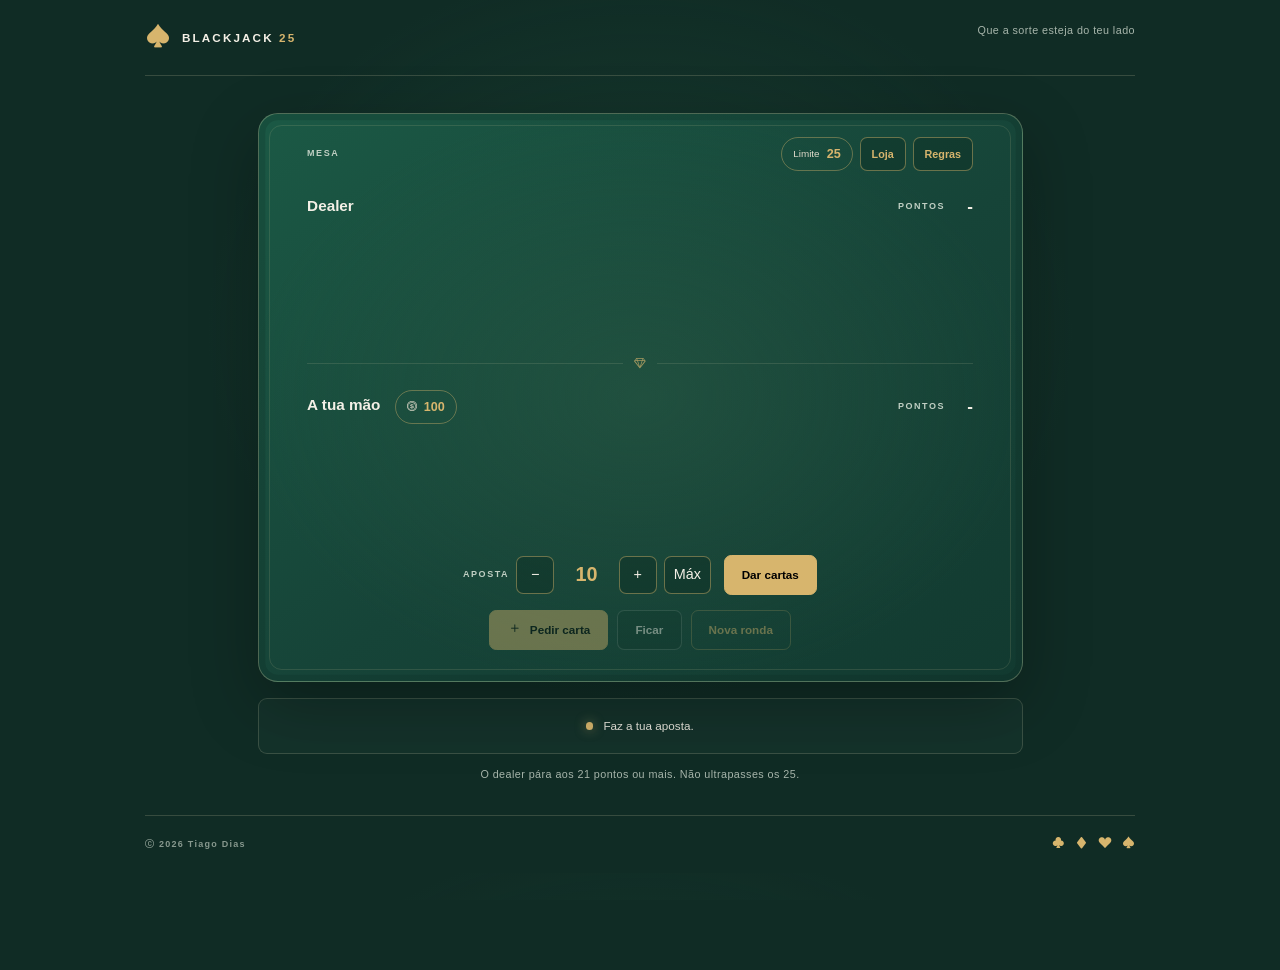
==== commit a778edb7: "Update footer to reflect correct author" ====
--- a/index.html
+++ b/index.html
@@ -4,7 +4,6 @@
 <head>
   <meta charset="UTF-8">
   <meta name="viewport" content="width=device-width, initial-scale=1.0">
-  <meta http-equiv="X-UA-Compatible" content="ie=edge">
   <meta name="theme-color" content="#102c25">
 
   <link href="https://cdn.jsdelivr.net/npm/bootstrap@5.3.3/dist/css/bootstrap.min.css" rel="stylesheet"
@@ -15,14 +14,13 @@
   <!-- Tipografia dos temas exclusivos -->
   <link rel="preconnect" href="https://fonts.googleapis.com">
   <link rel="preconnect" href="https://fonts.gstatic.com" crossorigin>
-  <link href="https://fonts.googleapis.com/css2?family=Cinzel:wght@600;700&family=Exo+2:wght@400;600;700&family=Fredoka:wght@400;500;600&family=Orbitron:wght@500;700&family=Press+Start+2P&family=VT323&display=swap" rel="stylesheet">
+  <link href="https://fonts.googleapis.com/css2?family=Exo+2:wght@400;600;700&family=Fredoka:wght@400;500;600&family=Orbitron:wght@500;700&family=Press+Start+2P&family=VT323&display=swap" rel="stylesheet">
 
   <link rel="stylesheet" href="css/blackjack_style.css">
   <title>Blackjack 25</title>
 </head>
 
 <body>
-  <!-- Header section containing the game title -->
   <header class="site-header">
     <a class="brand" href="#" aria-label="Blackjack 25, início">
       <span class="brand-mark" aria-hidden="true"><i class="bi bi-suit-spade-fill"></i></span>
@@ -38,11 +36,11 @@
         <div class="table-tools">
           
           <span class="rule-chip">Limite <strong>25</strong></span>
-          <button class="rules-trigger" id="shop-button" type="button" data-bs-toggle="modal"
+          <button class="rules-trigger" type="button" data-bs-toggle="modal"
             data-bs-target="#shop-dialog">
             Loja
           </button>
-          <button class="rules-trigger" id="rules-button" type="button" data-bs-toggle="modal"
+          <button class="rules-trigger" type="button" data-bs-toggle="modal"
             data-bs-target="#rules-dialog">
             Regras
           </button>
@@ -82,7 +80,7 @@
           <button class="bet-step" type="button" aria-label="Aumentar aposta" onclick="changeBet(10)">+</button>
           <button class="bet-step" type="button" onclick="changeBet('max')">Máx</button>
         </div>
-        <button class="btn button button-primary" id="deal" type="button" onclick="startRound()">Dar cartas</button>
+        <button class="btn button button-primary" type="button" onclick="startRound()">Dar cartas</button>
       </section>
 
       <section class="controls" aria-label="Ações do jogo">
@@ -103,7 +101,7 @@
 
 
   <footer class="site-footer">
-    <span><i class="bi bi-c-circle"></i> 2026 Rafael Carvalho & Tiago Dias</span>
+    <span><i class="bi bi-c-circle"></i> 2026 Tiago Dias</span>
     <span aria-hidden="true"><i class="bi bi-suit-club-fill"></i> &nbsp; <i class="bi bi-suit-diamond-fill"></i>
        &nbsp; <i class="bi bi-suit-heart-fill"></i> &nbsp; <i class="bi bi-suit-spade-fill"></i></span>
   </footer>
--- a/css/blackjack_style.css
+++ b/css/blackjack_style.css
@@ -12,7 +12,7 @@
   --gold-rgb: 215 181 109;
   --line: rgb(234 222 185 / 18%);
   --shade-rgb: 7 34 26;
-  --focus: var(--focus);
+  --focus: #f2d895;
 
   /* Variáveis que os temas exclusivos redefinem (ver fim do ficheiro) */
   --font-body: "Segoe UI", Arial, sans-serif;
@@ -354,13 +354,6 @@
   text-align: right;
 }
 
-.score-stack {
-  display: flex;
-  flex-direction: column;
-  align-items: flex-end;
-  gap: 10px;
-}
-
 .card-row {
   display: flex;
   min-height: 112px;
@@ -384,7 +377,7 @@
 
 .card-flip {
   position: relative;
-  perspective: 700px;;
+  perspective: 700px;
 }
 
 .card-inner {
@@ -696,205 +689,7 @@
   }
 }
 
-@media (max-width: 560px) {
-  body {
-    padding-right: env(safe-area-inset-right);
-    padding-left: env(safe-area-inset-left);
-  }
-
-  .site-header,
-  .site-footer {
-    width: calc(100% - 24px);
-  }
-
-  .site-header {
-    gap: 8px;
-    min-height: 68px;
-  }
-
-  .brand {
-    gap: 7px;
-    font-size: 11px;
-    letter-spacing: .12em;
-  }
-
-  .brand-mark {
-    font-size: 24px;
-  }
-
-  .header-note {
-    margin: 0;
-    font-size: 10px;
-    text-align: right;
-  }
-
-  .page-shell {
-    width: calc(100% - 20px);
-    margin: 18px auto 24px;
-  }
-
-  .game-table {
-    padding: 19px 14px 22px;
-    border-radius: min(16px, var(--table-radius));
-  }
-
-  .game-table::before {
-    inset: 8px;
-  }
-
-  .hand {
-    min-height: 136px;
-  }
-
-  .player-hand {
-    min-height: 130px;
-  }
-
-  .card-row {
-    gap: 7px;
-    min-height: 92px;
-    padding: 0 2px 8px;
-  }
-
-  .playing-card {
-    width: clamp(52px, 16vw, 72px);
-  }
-
-  .controls {
-    display: grid;
-    grid-template-columns: 1fr 1fr;
-    gap: 8px;
-    margin-top: 10px;
-  }
-
-  .button {
-    --bs-btn-padding-x: 8px;
-    min-height: 48px;
-  }
-
-  .button-new {
-    grid-column: 1 / -1;
-  }
-
-  .status-panel {
-    min-height: 58px;
-    gap: 9px;
-    padding: 11px 13px;
-  }
-
-  .game-status {
-    font-size: 12px;
-    line-height: 1.45;
-  }
-
-  .game-note {
-    padding: 0 8px;
-    font-size: 11px;
-    line-height: 1.5;
-  }
-}
-
-@media (max-width: 380px) {
-  .table-tools {
-    gap: 6px;
-  }
-
-  .rules-trigger {
-    min-height: 36px;
-    padding: 0 9px;
-  }
-
-  .header-note {
-    max-width: 92px;
-    font-size: 9px;
-    line-height: 1.35;
-  }
-
-  .game-table {
-    padding-right: 11px;
-    padding-left: 11px;
-  }
-
-  .hand h2 {
-    font-size: 15px;
-  }
-
-  .score {
-    gap: 6px;
-    min-width: 82px;
-  }
-
-  .score-label {
-    font-size: 9px;
-  }
-
-  .card-values div {
-    grid-template-columns: 1fr;
-    gap: 3px;
-  }
-}
-
-@media (max-height: 500px) and (orientation: landscape) {
-  .site-header {
-    min-height: 52px;
-  }
-
-  .page-shell {
-    margin-top: 12px;
-    margin-bottom: 16px;
-  }
-
-  .game-table {
-    padding-top: 14px;
-    padding-bottom: 16px;
-  }
-
-  .table-heading {
-    margin-bottom: 12px;
-  }
-
-  .hand,
-  .player-hand {
-    min-height: 104px;
-  }
-
-  .card-row {
-    min-height: 78px;
-  }
-
-  .playing-card {
-    width: 54px;
-  }
-
-  .table-divider {
-    margin: 0 0 10px;
-  }
-
-  .controls {
-    margin-top: 4px;
-  }
-
-  .site-footer {
-    min-height: 46px;
-  }
-}
-
-@media (min-width: 1020px) {
-  html {
-    zoom: 0.9;
-  }
-
-  .modal-backdrop {
-    zoom: 1.2;
-  }
-}
-
-/* =====================================================================
-   TEMAS EXCLUSIVOS
-   Cada tema muda cores, tipografia, formas, texturas, animações e ícones.
-   O data-theme tem de coincidir com o 'id' em THEMES (blackjack_wallet.js).
-   O tema "verde" é o estilo base (sem regras aqui).
-   ===================================================================== */
+/* TEMAS EXCLUSIVOS */
 
 /* Camadas decorativas: ficam atrás do conteúdo e cada tema preenche-as */
 body::before,
@@ -923,9 +718,7 @@
   position: relative;
 }
 
-/* ---------------------------------------------------------------------
-   ARCADE: pixéis, scanlines de CRT e sombras duras
-   --------------------------------------------------------------------- */
+/* ARCADE: pixéis, scanlines de CRT e sombras duras */
 :root[data-theme="arcade"] {
   --ink: #ffffff;
   --muted: #a3abff;
@@ -992,6 +785,7 @@
 :root[data-theme="arcade"] .shop-desc { font-size: 17px; letter-spacing: .02em; }
 :root[data-theme="arcade"] .shop-name { font-size: 11px; line-height: 1.5; }
 :root[data-theme="arcade"] .table-divider { opacity: 1; }
+:root[data-theme="arcade"] .site-footer { font-size: 14px; }
 
 @media (max-width: 560px) {
   :root[data-theme="arcade"] .header-note { max-width: 120px; font-size: 12px; line-height: 1.2; }
@@ -1009,9 +803,7 @@
   to { background-position: 32px 32px; }
 }
 
-/* ---------------------------------------------------------------------
-   NEON: Las Vegas, brilho, grelha em movimento e letreiro a piscar
-   --------------------------------------------------------------------- */
+/* NEON: Las Vegas, brilho, grelha em movimento e letreiro a piscar */
 :root[data-theme="neon"] {
   --ink: #fdf3ff;
   --muted: #b9a0cd;
@@ -1081,9 +873,7 @@
   20%, 24%, 55% { opacity: .45; }
 }
 
-/* ---------------------------------------------------------------------
-   OCEANO: bolhas a subir, raios de luz e ondas na mesa
-   --------------------------------------------------------------------- */
+/* OCEANO: bolhas a subir, raios de luz e ondas na mesa */
 :root[data-theme="oceano"] {
   --ink: #eafcff;
   --muted: #a3d8e2;
@@ -1152,67 +942,7 @@
   to { background-position: 50px 0, 100px 14px; }
 }
 
-/* ---------------------------------------------------------------------
-   FARAÓ: blocos de pedra, ouro, serif clássica e faixas do deserto
-   --------------------------------------------------------------------- */
-:root[data-theme="egito"] {
-  --ink: #fff3d6;
-  --muted: #dcc794;
-  --felt-top: #a9762f;
-  --felt: #85561f;
-  --felt-bottom: #5f3e16;
-  --felt-deep: #3d2711;
-  --glow-rgb: 255 205 110;
-  --panel: #4d3216;
-  --gold: #f7d37c;
-  --gold-rgb: 247 211 124;
-  --line: rgb(247 211 124 / 30%);
-  --shade-rgb: 45 24 6;
-  --focus: #6ff0e0;
-  --font-display: "Cinzel", Georgia, serif;
-  --table-radius: 4px;
-  --btn-radius: 2px;
-  --table-border: rgb(247 211 124 / 80%);
-  --table-inner: rgb(247 211 124 / 40%);
-  --table-shadow: 0 25px 75px rgb(0 0 0 / 45%), inset 0 0 0 7px rgb(60 30 5 / 35%), inset 0 0 0 9px rgb(247 211 124 / 30%);
-  --card-shadow: 0 7px 14px rgb(40 20 0 / 45%);
-  --card-back-filter: sepia(.55) hue-rotate(-10deg) saturate(1.6);
-}
-
-:root[data-theme="egito"] body::before {
-  background:
-    radial-gradient(ellipse at 50% -10%, rgb(255 205 110 / 30%), transparent 55%),
-    repeating-linear-gradient(0deg, rgb(0 0 0 / 24%) 0 2px, transparent 2px 72px),
-    repeating-linear-gradient(90deg, rgb(0 0 0 / 15%) 0 2px, transparent 2px 144px),
-    linear-gradient(180deg, #5a3a16, #2d1b0a);
-}
-
-:root[data-theme="egito"] body::after {
-  background: radial-gradient(circle, rgb(247 211 124 / 45%) 0 1px, transparent 2px) 0 0 / 90px 70px;
-  animation: sand-drift 22s linear infinite;
-}
-
-:root[data-theme="egito"] .game-table::after {
-  background:
-    url("data:image/svg+xml,%3Csvg xmlns='http://www.w3.org/2000/svg' width='28' height='12'%3E%3Cpath d='M0 11 L7 2 L14 11 L21 2 L28 11' fill='none' stroke='%23f7d37c' stroke-width='2'/%3E%3C/svg%3E") 0 20px / 28px 12px repeat-x,
-    url("data:image/svg+xml,%3Csvg xmlns='http://www.w3.org/2000/svg' width='28' height='12'%3E%3Cpath d='M0 11 L7 2 L14 11 L21 2 L28 11' fill='none' stroke='%23f7d37c' stroke-width='2'/%3E%3C/svg%3E") 0 calc(100% - 20px) / 28px 12px repeat-x;
-  opacity: .5;
-}
-
-:root[data-theme="egito"] .brand { letter-spacing: .22em; font-size: 14px; }
-:root[data-theme="egito"] .hand h2 { font-weight: 700; letter-spacing: .08em; text-transform: uppercase; font-size: 16px; }
-:root[data-theme="egito"] .table-kicker,
-:root[data-theme="egito"] .score-label { font-weight: 700; }
-:root[data-theme="egito"] .button { --bs-btn-font-size: 13px; letter-spacing: .06em; text-transform: uppercase; }
-:root[data-theme="egito"] .rules-header h2 { font-weight: 700; }
-
-@keyframes sand-drift {
-  to { background-position: 90px 0; }
-}
-
-/* ---------------------------------------------------------------------
-   GALÁXIA: estrelas a cintilar, nebulosas, órbitas e estrela cadente
-   --------------------------------------------------------------------- */
+/* GALÁXIA: estrelas a cintilar, nebulosas, órbitas e estrela cadente*/
 :root[data-theme="espaco"] {
   --ink: #eef0ff;
   --muted: #adb0dd;
@@ -1307,3 +1037,196 @@
     transition-duration: .01ms !important;
   }
 }
+
+@media (max-width: 560px) {
+  body {
+    padding-right: env(safe-area-inset-right);
+    padding-left: env(safe-area-inset-left);
+  }
+
+  .site-header,
+  .site-footer {
+    width: calc(100% - 24px);
+  }
+
+  .site-header {
+    gap: 8px;
+    min-height: 68px;
+  }
+
+  .brand {
+    gap: 7px;
+    font-size: 11px;
+    letter-spacing: .12em;
+  }
+
+  .brand-mark {
+    font-size: 24px;
+  }
+
+  .header-note {
+    margin: 0;
+    font-size: 10px;
+    text-align: right;
+  }
+
+  .page-shell {
+    width: calc(100% - 20px);
+    margin: 18px auto 24px;
+  }
+
+  .game-table {
+    padding: 19px 14px 22px;
+    border-radius: min(16px, var(--table-radius));
+  }
+
+  .game-table::before {
+    inset: 8px;
+  }
+
+  .hand {
+    min-height: 136px;
+  }
+
+  .player-hand {
+    min-height: 130px;
+  }
+
+  .card-row {
+    gap: 7px;
+    min-height: 92px;
+    padding: 0 2px 8px;
+  }
+
+  .playing-card {
+    width: clamp(52px, 16vw, 72px);
+  }
+
+  .controls {
+    display: grid;
+    grid-template-columns: 1fr 1fr;
+    gap: 8px;
+    margin-top: 10px;
+  }
+
+  .button {
+    --bs-btn-padding-x: 8px;
+    min-height: 48px;
+  }
+
+  .button-new {
+    grid-column: 1 / -1;
+  }
+
+  .status-panel {
+    min-height: 58px;
+    gap: 9px;
+    padding: 11px 13px;
+  }
+
+  .game-status {
+    font-size: 12px;
+    line-height: 1.45;
+  }
+
+  .game-note {
+    padding: 0 8px;
+    font-size: 11px;
+    line-height: 1.5;
+  }
+}
+
+@media (max-width: 380px) {
+  .table-tools {
+    gap: 6px;
+  }
+
+  .rules-trigger {
+    min-height: 36px;
+    padding: 0 9px;
+  }
+
+  .header-note {
+    max-width: 92px;
+    font-size: 9px;
+    line-height: 1.35;
+  }
+
+  .game-table {
+    padding-right: 11px;
+    padding-left: 11px;
+  }
+
+  .hand h2 {
+    font-size: 15px;
+  }
+
+  .score {
+    gap: 6px;
+    min-width: 82px;
+  }
+
+  .score-label {
+    font-size: 9px;
+  }
+
+  .card-values div {
+    grid-template-columns: 1fr;
+    gap: 3px;
+  }
+}
+
+@media (max-height: 500px) and (orientation: landscape) {
+  .site-header {
+    min-height: 52px;
+  }
+
+  .page-shell {
+    margin-top: 12px;
+    margin-bottom: 16px;
+  }
+
+  .game-table {
+    padding-top: 14px;
+    padding-bottom: 16px;
+  }
+
+  .table-heading {
+    margin-bottom: 12px;
+  }
+
+  .hand,
+  .player-hand {
+    min-height: 104px;
+  }
+
+  .card-row {
+    min-height: 78px;
+  }
+
+  .playing-card {
+    width: 54px;
+  }
+
+  .table-divider {
+    margin: 0 0 10px;
+  }
+
+  .controls {
+    margin-top: 4px;
+  }
+
+  .site-footer {
+    min-height: 46px;
+  }
+}
+
+@media (min-width: 1020px) {
+  html {
+    zoom: 0.9;
+  }
+
+  .modal-backdrop {
+    zoom: 1.2;
+  }
+}
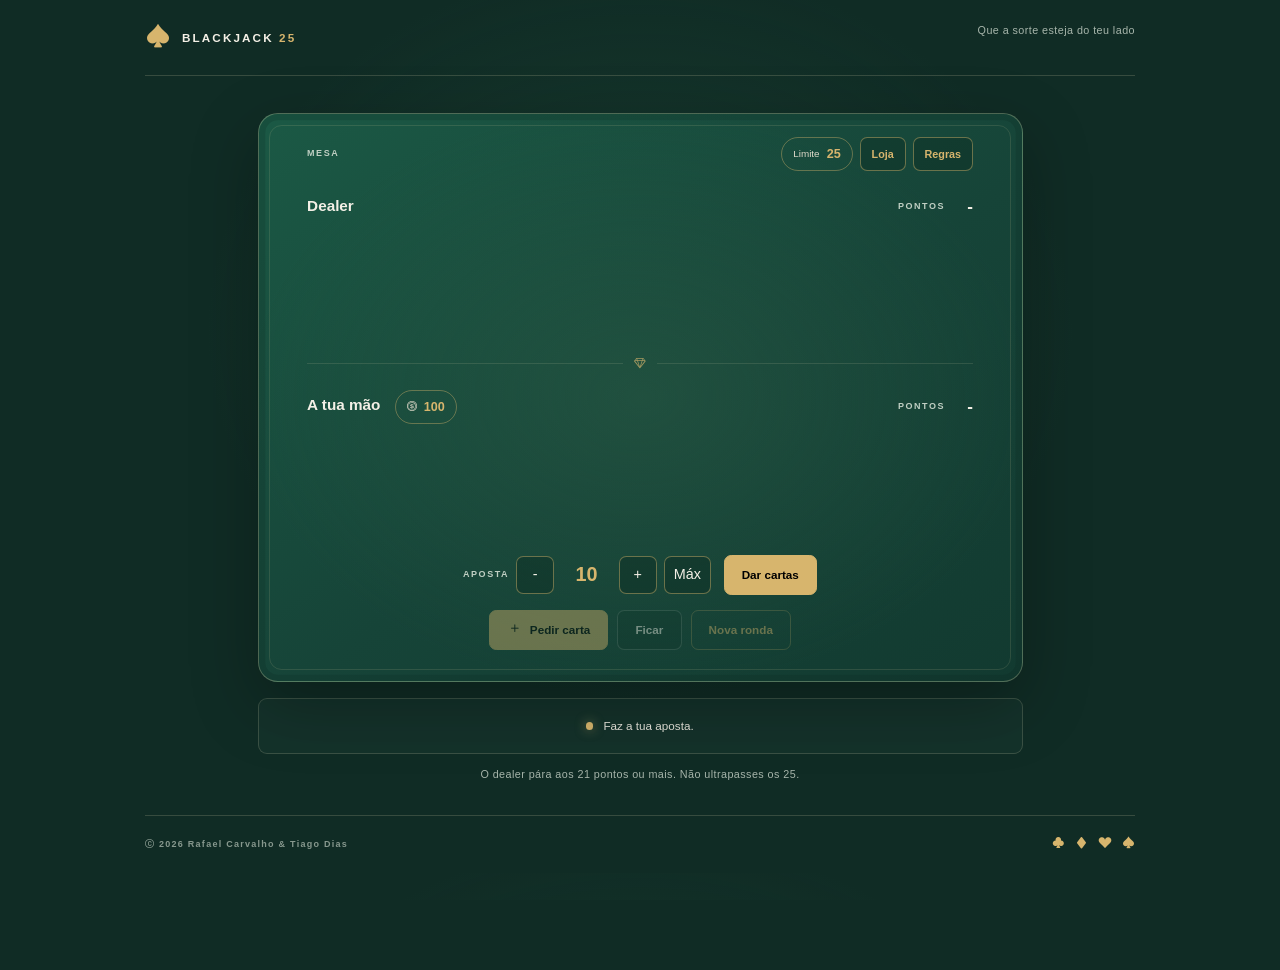
==== commit 24884935: "Add files via upload" ====
--- a/index.html
+++ b/index.html
@@ -30,12 +30,12 @@
   </header>
 
   <main class="page-shell">
-    <section class="game-table" id="game" aria-label="Mesa de jogo">
+    <section class="game-table" aria-label="Mesa de jogo">
       <div class="table-heading">
         <span class="table-kicker">MESA</span>
         <div class="table-tools">
           
-          <span class="rule-chip">Limite <strong>25</strong></span>
+          <span class="rule-chip">Limite <strong data-const="maxPoints"></strong></span>
           <button class="rules-trigger" type="button" data-bs-toggle="modal"
             data-bs-target="#shop-dialog">
             Loja
@@ -75,20 +75,20 @@
       <section class="bet-panel" id="bet-panel" aria-label="Aposta">
         <div class="bet-controls">
           <span class="score-label">APOSTA</span>
-          <button class="bet-step" type="button" aria-label="Diminuir aposta" onclick="changeBet(-10)">−</button>
+          <button class="bet-step" type="button" aria-label="Diminuir aposta" data-bet-step="-1">-</button>
           <strong id="bet-amount">10</strong>
-          <button class="bet-step" type="button" aria-label="Aumentar aposta" onclick="changeBet(10)">+</button>
-          <button class="bet-step" type="button" onclick="changeBet('max')">Máx</button>
+          <button class="bet-step" type="button" aria-label="Aumentar aposta" data-bet-step="1">+</button>
+          <button class="bet-step" type="button" data-bet-step="max">Máx</button>
         </div>
-        <button class="btn button button-primary" type="button" onclick="startRound()">Dar cartas</button>
+        <button class="btn button button-primary" id="deal" type="button">Dar cartas</button>
       </section>
 
       <section class="controls" aria-label="Ações do jogo">
-        <button class="btn button button-primary" id="card" type="button" onclick="playerNewCard()">
+        <button class="btn button button-primary" id="card" type="button">
           <span aria-hidden="true"><i class="bi bi-plus"></i></span> Pedir carta
         </button>
-        <button class="btn button button-secondary" id="stand" type="button" onclick="dealerFinish()">Ficar</button>
-        <button class="btn button button-new" id="new_game" type="button" onclick="newGame()" disabled>Nova ronda</button>
+        <button class="btn button button-secondary" id="stand" type="button">Ficar</button>
+        <button class="btn button button-new" id="new_game" type="button" disabled>Nova ronda</button>
       </section>
     </section>
 
@@ -96,12 +96,12 @@
       <span class="status-dot" aria-hidden="true"></span>
       <p id="game_status" class="game-status">A preparar a mesa...</p>
     </section>
-    <p class="game-note">O dealer pára aos 21 pontos ou mais. Não ultrapasses os 25.</p>
+    <p class="game-note">O dealer pára aos <span data-const="dealerPoints"></span> pontos ou mais. Não ultrapasses os <span data-const="maxPoints"></span>.</p>
   </main>
 
 
   <footer class="site-footer">
-    <span><i class="bi bi-c-circle"></i> 2026 Tiago Dias</span>
+    <span><i class="bi bi-c-circle"></i> 2026 Rafael Carvalho & Tiago Dias</span>
     <span aria-hidden="true"><i class="bi bi-suit-club-fill"></i> &nbsp; <i class="bi bi-suit-diamond-fill"></i>
        &nbsp; <i class="bi bi-suit-heart-fill"></i> &nbsp; <i class="bi bi-suit-spade-fill"></i></span>
   </footer>
@@ -122,7 +122,7 @@
           <section class="rules-section" aria-labelledby="card-values-title">
             <h3 id="card-values-title">Quanto vale cada carta</h3>
             <dl class="card-values">
-              <div><dt>Ás</dt><dd>11 pontos; passa a valer 1 se a mão ultrapassar 25.</dd></div>
+              <div><dt>Ás</dt><dd>11 pontos; passa a valer 1 se a mão ultrapassar <span data-const="maxPoints"></span>.</dd></div>
               <div><dt>2 a 10</dt><dd>O valor indicado na carta.</dd></div>
               <div><dt>Valete, Dama e Rei</dt><dd>10 pontos cada.</dd></div>
             </dl>
@@ -134,7 +134,7 @@
               <li>Recebes duas cartas. O dealer também recebe duas, mas uma fica escondida durante a tua vez.</li>
               <li>Escolhe <strong>Pedir carta</strong> para receber mais uma ou <strong>Ficar</strong> para passar a
                 vez ao dealer.</li>
-              <li>O dealer revela a carta escondida e joga automaticamente até ter pelo menos 21 pontos ou igualar a
+              <li>O dealer revela a carta escondida e joga automaticamente até ter pelo menos <span data-const="dealerPoints"></span> pontos, ou igualar ou superar a
                 tua pontuação.</li>
             </ol>
           </section>
@@ -142,9 +142,9 @@
           <section class="rules-section" aria-labelledby="winning-title">
             <h3 id="winning-title">Como se ganha</h3>
             <ul class="rules-list">
-              <li>O objetivo é fazer mais pontos do que o dealer, sem ultrapassar 25.</li>
-              <li>Se ultrapassares 25, perdes imediatamente. Se o dealer ultrapassar 25, ganhas.</li>
-              <li>Se fizeres exatamente 25 pontos, ganhas imediatamente.</li>
+              <li>O objetivo é fazer mais pontos do que o dealer, sem ultrapassar <span data-const="maxPoints"></span>.</li>
+              <li>Se ultrapassares <span data-const="maxPoints"></span>, perdes imediatamente. Se o dealer ultrapassar <span data-const="maxPoints"></span>, ganhas.</li>
+              <li>Se fizeres exatamente <span data-const="maxPoints"></span> pontos, ganhas imediatamente.</li>
               <li>Se o dealer fizer mais pontos do que tu, o dealer ganha. Se fizer os mesmos pontos, é empate.</li>
             </ul>
           </section>
@@ -152,10 +152,10 @@
           <section class="rules-section" aria-labelledby="chips-title">
             <h3 id="chips-title">Fichas e apostas</h3>
             <ul class="rules-list">
-              <li>Começas com 100 fichas. Antes de cada ronda escolhes quanto apostar (mínimo 10).</li>
-              <li>Se ganhas, recebes o dobro da aposta. Se empatas, a aposta é devolvida. Se perdes, ficas sem ela.</li>
+              <li>Começas com <span data-const="startChips"></span> fichas. Antes de cada ronda escolhes quanto apostar (mínimo <span data-const="minBet"></span>).</li>
+              <li>Se ganhas, recuperas o valor e ainda recebes mais o valor apostado. Se empatas, a aposta é devolvida. Se perdes, ficas sem ela.</li>
               <li>Usa as fichas na <strong>Loja</strong> para desbloquear temas exclusivos: cada um muda o fundo, a mesa, as letras, as animações e até o verso das cartas.</li>
-              <li>Se ficares sem fichas, recebes 100 novas e manténs os temas desbloqueados.</li>
+              <li>Se ficares sem fichas, recebes <span data-const="startChips"></span> novas e manténs os temas desbloqueados.</li>
             </ul>
           </section>
 
@@ -191,8 +191,8 @@
     crossorigin="anonymous"></script>
 
   <script src="js/blackjack_object.js"></script>
+  <script src="js/blackjack_themes.js"></script>
   <script src="js/blackjack_wallet.js"></script>
   <script src="js/blackjack_manager.js"></script>
-  <script>window.addEventListener('DOMContentLoaded', newGame);</script>
 </body>
 </html>
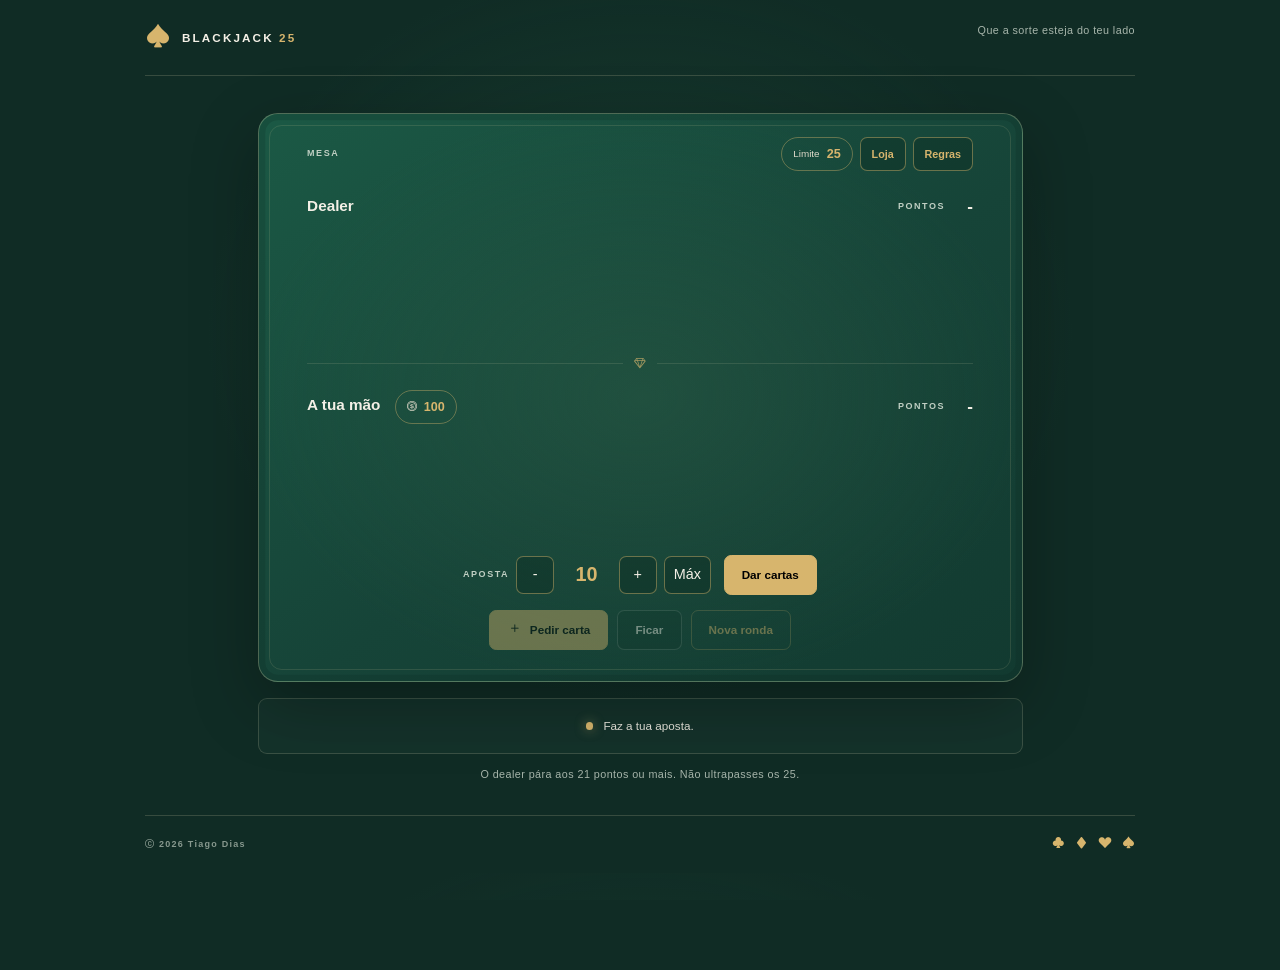
==== commit b1ff4ce5: "Update index.html" ====
--- a/index.html
+++ b/index.html
@@ -101,7 +101,7 @@
 
 
   <footer class="site-footer">
-    <span><i class="bi bi-c-circle"></i> 2026 Rafael Carvalho & Tiago Dias</span>
+    <span><i class="bi bi-c-circle"></i> 2026 Tiago Dias</span>
     <span aria-hidden="true"><i class="bi bi-suit-club-fill"></i> &nbsp; <i class="bi bi-suit-diamond-fill"></i>
        &nbsp; <i class="bi bi-suit-heart-fill"></i> &nbsp; <i class="bi bi-suit-spade-fill"></i></span>
   </footer>
